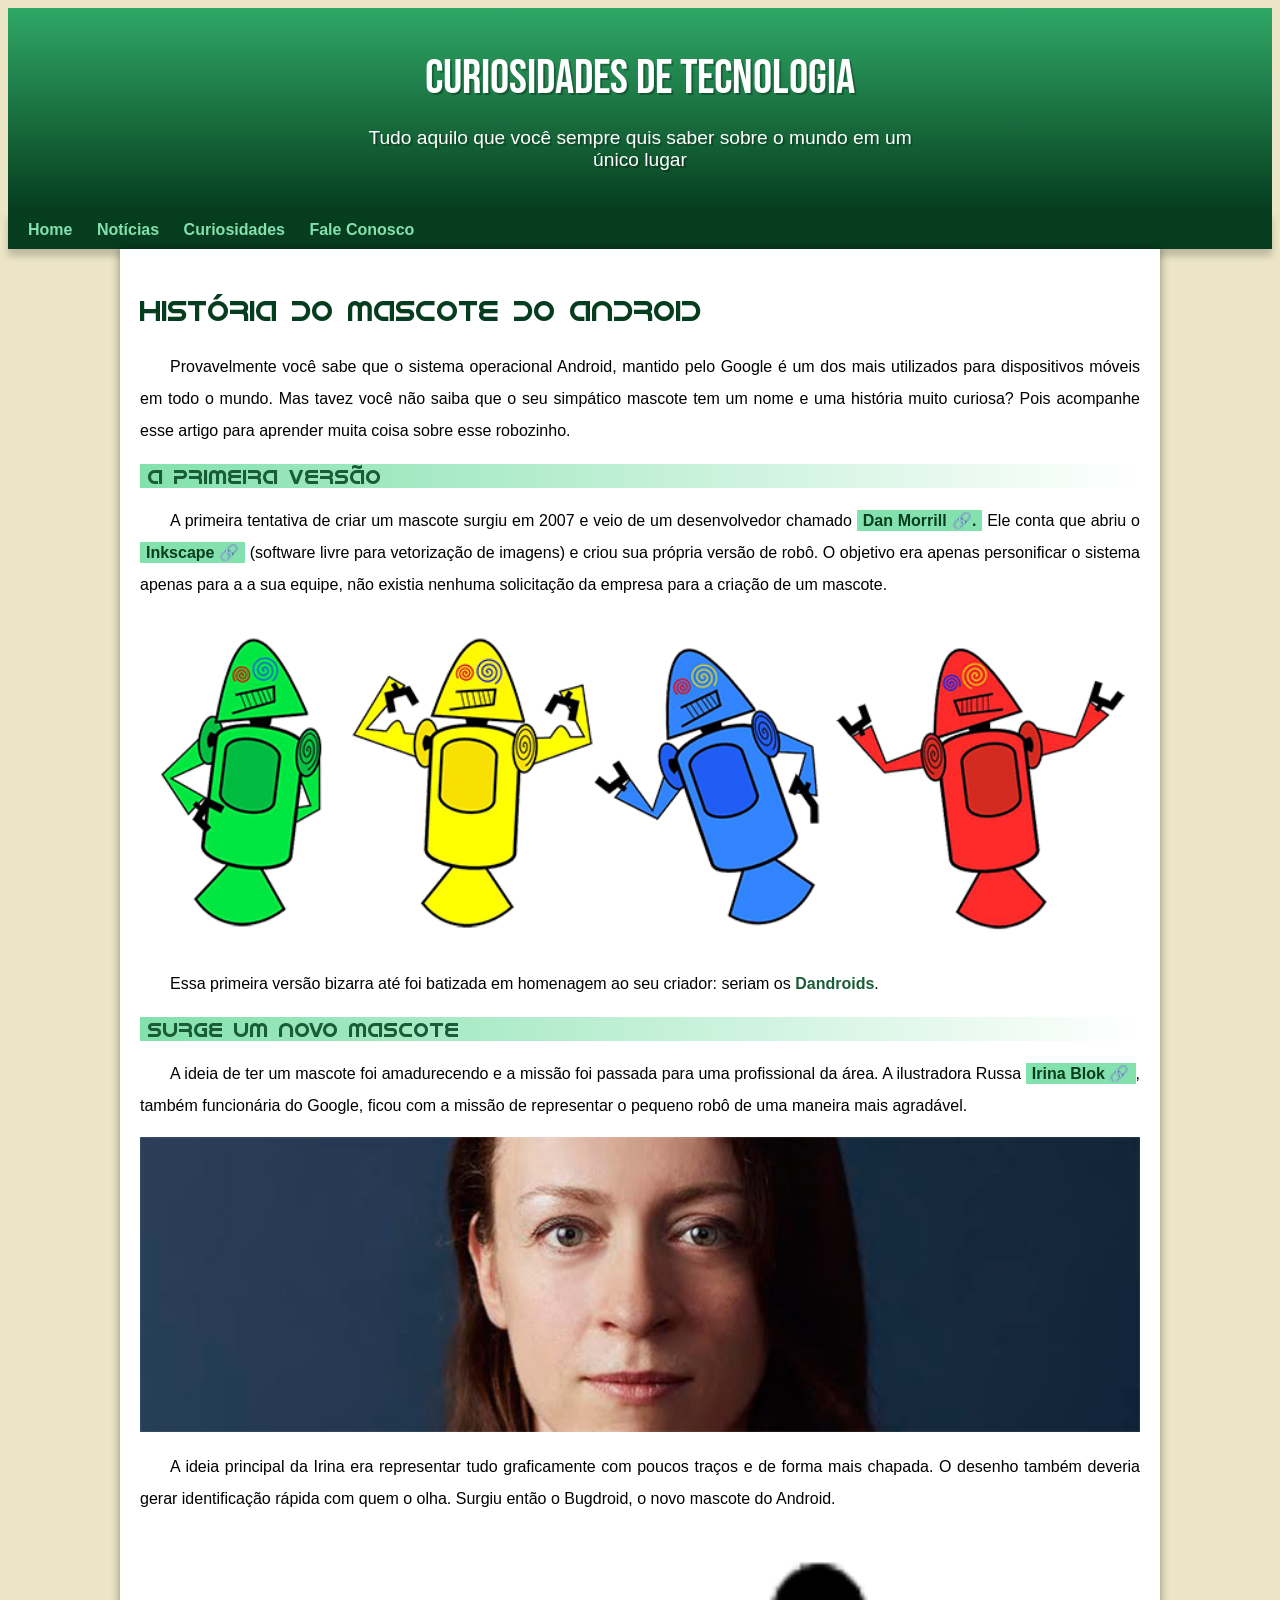
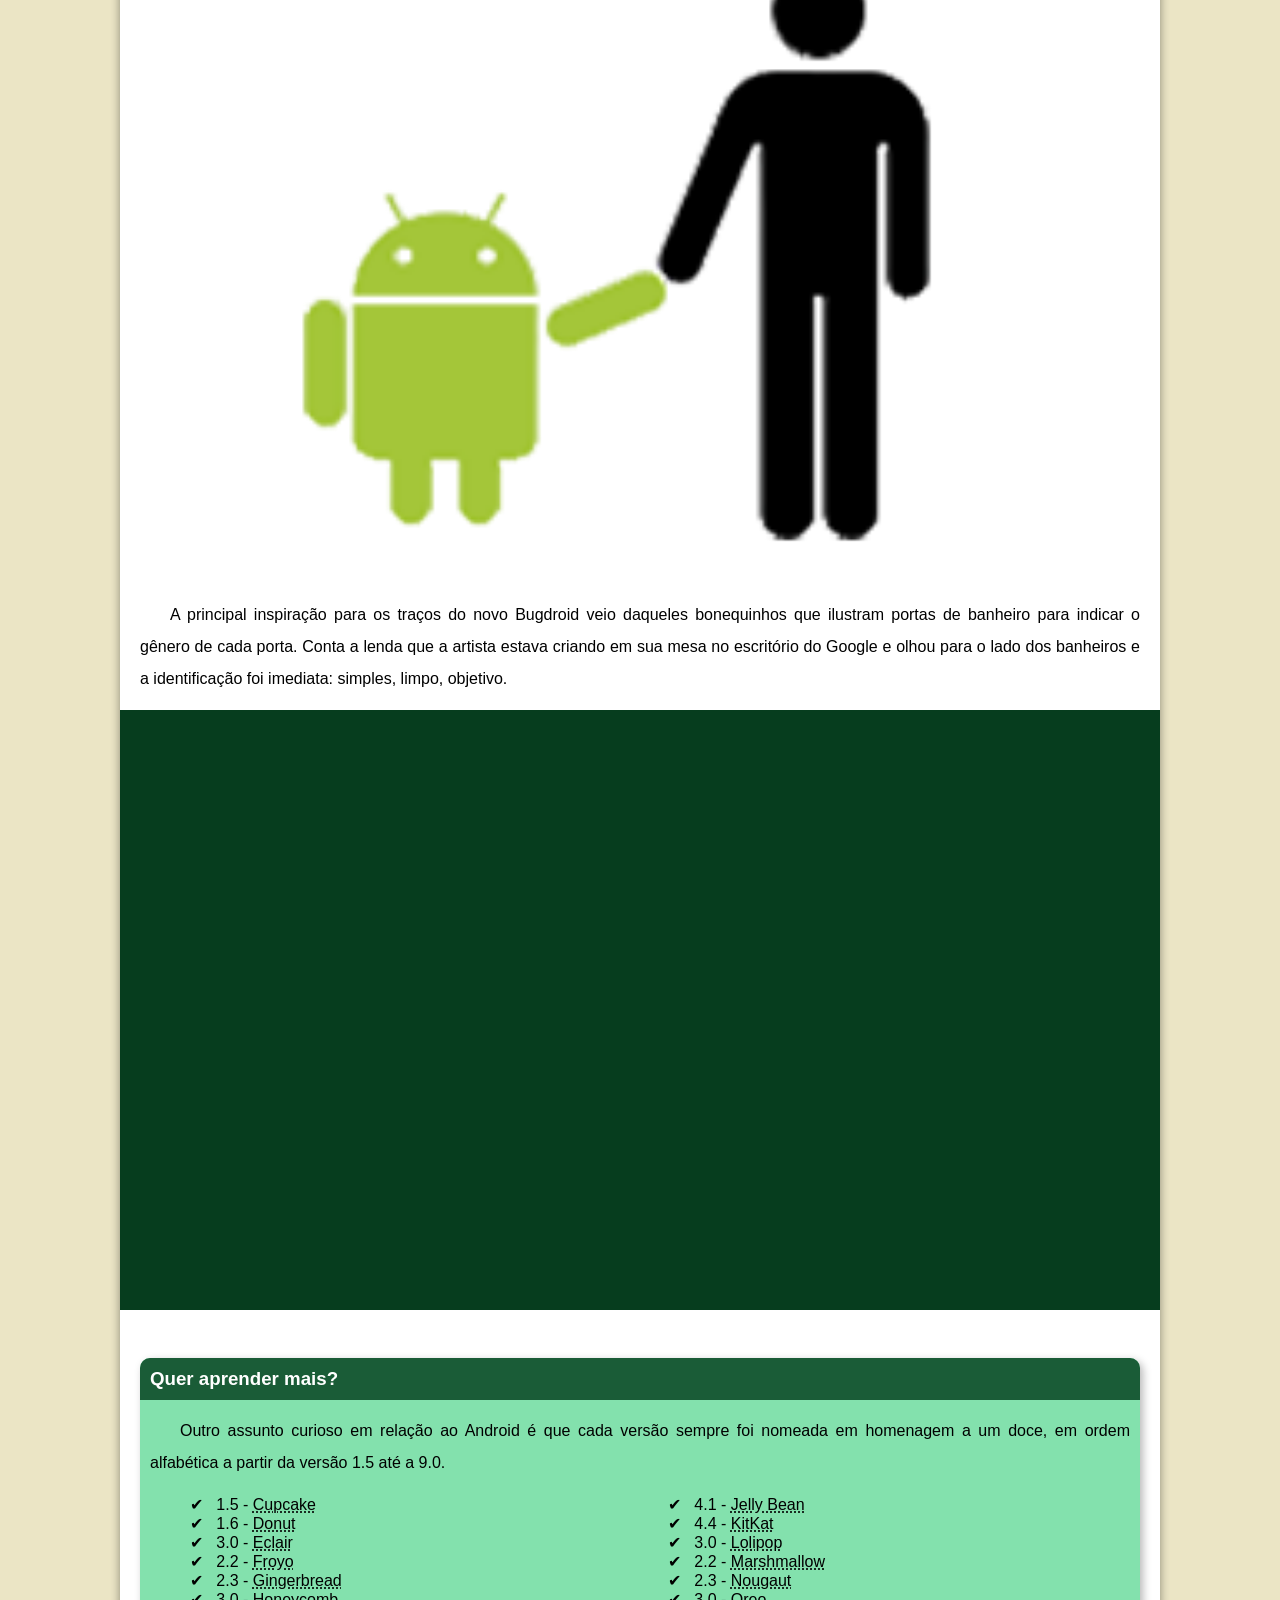
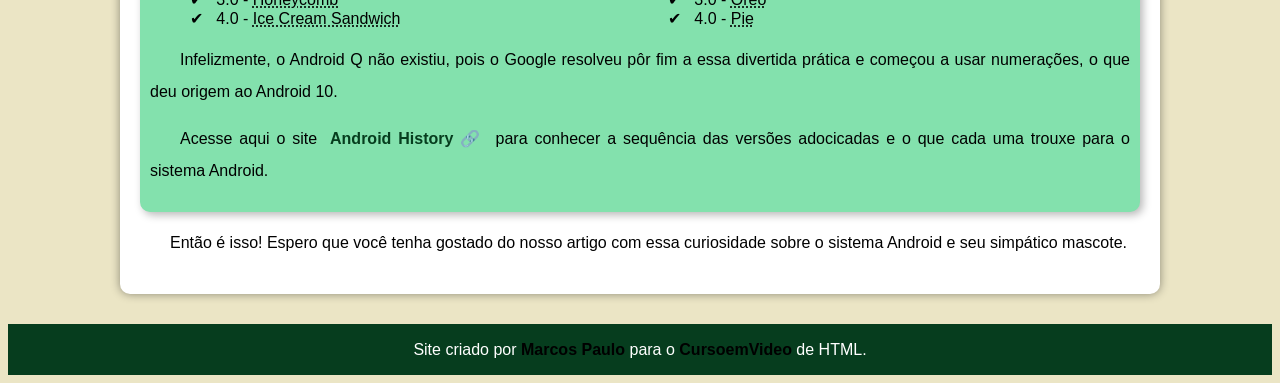
==== index.html @ fbc372ee "Alterando configurações do site" ====
<!DOCTYPE html>
<html lang="pt-br">
<head>
  <meta charset="UTF-8">
  <meta http-equiv="X-UA-Compatible" content="IE=edge">
  <meta name="viewport" content="width=device-width, initial-scale=1.0">
  <link rel="stylesheet" href="style.css">
  <link rel="shortcut icon" href="pacote-projeto-d010/imagens/favicon.ico" type="image/x-icon">
  <title>Como surgiu o mascote do android</title>
</head>
<body>
    <header>
      <h1>CURIOSIDADES DE TECNOLOGIA</h1>
      <p>Tudo aquilo que você sempre quis saber sobre o mundo em um <br>único lugar</p>
    </header>
    <nav>
      <a href="">Home</a>
      <a href="">Notícias</a>
      <a href="">Curiosidades</a>
      <a href="">Fale Conosco</a>
    </nav>
    <main>
      <article>

        <h1>História do Mascote do Android</h1>

        <p>Provavelmente você sabe que o sistema operacional Android, mantido pelo Google é um dos mais utilizados para dispositivos móveis em todo o mundo. Mas tavez você não saiba que o seu simpático mascote tem um nome e uma história muito curiosa? Pois acompanhe esse artigo para aprender muita coisa sobre esse robozinho.
        </p>

        <h2>A primeira versão</h2>

        <p>A primeira tentativa de criar um mascote surgiu em 2007 e veio de um desenvolvedor chamado <a class="link-normal" href="https://adrenaline.com.br/noticias/v/14137/conheca-o-primeiro-mascote-do-android" target="_blank"><span>Dan Morrill &#x1F517;.</span></a> Ele conta que abriu o <a class="link-normal" href="https://inkscape.org/pt-br/" target="_blank"><span>Inkscape &#x1F517;</span></a> (software livre para vetorização de imagens) e criou sua própria versão de robô. O objetivo era apenas personificar o sistema apenas para a a sua equipe, não existia nenhuma solicitação da empresa para a criação de um mascote.</p>


        <picture>
          <source media="(max-width: 500px)" srcset="pacote-projeto-d010/imagens/dan-droids-pq.png">
          <img src="pacote-projeto-d010/imagens/dan-droids.png" alt="Dandroids">
        </picture>

        <p>Essa primeira versão bizarra até foi batizada em homenagem ao seu criador: seriam os <strong>Dandroids</strong>.</p>

        <h2>Surge um novo mascote</h2>

        <p>A ideia de ter um mascote foi amadurecendo e a missão foi passada para uma profissional da área. A ilustradora Russa <a href="https://en.wikipedia.org/wiki/Irina_Blok" target="_blank" class="link-normal"> <span>Irina Blok &#x1F517;</span></a>, também funcionária do Google, ficou com a missão de representar o pequeno robô de uma maneira mais agradável.</p>

        <picture>
          <source media="(max-width: 500px)" srcset="pacote-projeto-d010/imagens/irina-blok-pq.jpg">
          <img src="pacote-projeto-d010/imagens/irina-blok.jpg" alt="Irina Blok">
        </picture>

        <p>A ideia principal da Irina era representar tudo graficamente com poucos traços e de forma mais chapada. O desenho também deveria gerar identificação rápida com quem o olha. Surgiu então o Bugdroid, o novo mascote do Android.</p>

        <img src="pacote-projeto-d010/imagens/bugdroid.png" alt="Imagem Bugdroid" class="imgpequena">

        <p>A principal inspiração para os traços do novo Bugdroid veio daqueles bonequinhos que ilustram portas de banheiro para indicar o gênero de cada porta. Conta a lenda que a artista estava criando em sua mesa no escritório do Google e olhou para o lado dos banheiros e a identificação foi imediata: simples, limpo, objetivo.</p>

        <div class="video">
          <iframe width="980" height="500" src="https://www.youtube.com/embed/l2UDgpLz20M" title="YouTube video player" frameborder="0" allow="accelerometer; autoplay; clipboard-write; encrypted-media; gyroscope; picture-in-picture" allowfullscreen></iframe>
        </div>

        <br>
        <aside>
            <h3>Quer aprender mais?</h3>

            <p>Outro assunto curioso em relação ao Android é que cada versão sempre foi nomeada em homenagem a um doce, em ordem alfabética a partir da versão 1.5 até a 9.0.</p>

            

             
                <ul>
                  <li> 1.5 - <abbr title="Bolo">Cupcake</abbr></li>
                  <li> 1.6 - <abbr title="Rosquinha">Donut</abbr></li>
                  <li> 3.0 - <abbr title="Bomba de Chocolate">Eclair</abbr></li>
                  <li> 2.2 - <abbr title="Iogurte Gelado">Froyo</abbr></li>
                  <li> 2.3 - <abbr title="Biscoito">Gingerbread</abbr></li>
                  <li> 3.0 - <abbr title="Favo de Mel">Honeycomb</abbr></li>
                  <li> 4.0 - <abbr title="Sanduíche de Sorvete">Ice Cream Sandwich</abbr></li>                             
                  <li> 4.1 - <abbr title="Jujuba">Jelly Bean</abbr></li>
                  <li> 4.4 - <abbr title="Chocolate">KitKat</abbr></li>
                  <li> 3.0 - <abbr title="Pirulito">Lolipop</abbr></li>
                  <li> 2.2 - <abbr title="Marshmallow">Marshmallow</abbr></li>
                  <li> 2.3 - <abbr title="Torrone">Nougaut</abbr></li>
                  <li> 3.0 - <abbr title="Bolacha Oreo">Oreo</abbr></li>
                  <li> 4.0 - <abbr title="Tora">Pie</abbr></li>
                </ul>
              

            </div>
            <p>Infelizmente, o Android Q não existiu, pois o Google resolveu pôr fim a essa divertida prática e começou a usar numerações, o que deu origem ao Android 10.</p>
            <p>Acesse aqui o site <a href="https://tecnoblog.net/responde/o-que-e-android-conheca-a-historia-do-sistema-operacional-movel-mais-popular-do-mundo/" target="_blank">Android History &#x1F517;</a> para conhecer a sequência das versões adocicadas e o que cada uma trouxe para o sistema Android.</p>
        </aside>
        <p>Então é isso! Espero que você tenha gostado do nosso artigo com essa curiosidade sobre o sistema Android e seu simpático mascote.</p>
      </article>
    </main>

    
    <footer>
      
      <p>Site criado por <a style="color: black;" class="link-normal" href="https://www.linkedin.com/in/murilo-nunes-dos-santos-3422a0140/" target="_blank">Marcos Paulo</a> para o <a style="color: black;" class="link-normal" href="https://www.cursoemvideo.com/" target="_blank">CursoemVideo</a> de HTML.</p>
    </footer>
</body>
</html>
---- style.css ----
@charset "UTF-8";



@import url('https://fonts.googleapis.com/css2?family=Bebas+Neue&display=swap');


@font-face {
  font-family: 'Android';
  src: url(pacote-projeto-d010/fontes/idroid.otf) format('opentype');
}

:root {
   --cor0: #ebe5c5;
   --cor1: #83e1ad;
   --cor2: #3ddc84;
   --cor3: #2fa866;
   --cor4: #1a5c37;
   --cor5: #063d1e;

   --fonte-padrao: Arial, Verdana, Helvetica, sans-serif;
   --fonte-destaque: 'Bebas Neue', sans-serif;
   --fonte-android: 'Android', cursive;
}

body {
  background-color: var(--cor0);
  font-family: var(--fonte-padrao);
}

a.externo::after {
  content: '\00A0\1F517';
}

header {
  background-image: linear-gradient(to bottom, var(--cor3), var(--cor5));
  min-height: 150px;
  text-align: center;
  padding-top: 10px;
  padding-bottom: 10px;
}

header > h1 {
  color: white;
  font-family: var(--fonte-destaque);
  margin-bottom: 20px;
  font-size: 3em;
  font-weight: normal;
  text-shadow: 2px 2px 0px rgba(0, 0, 0, 0.267);
}

header > p {
  font-family: var(--fonte-padrao);
  font-size: 1.2em;
  color: white;  
  max-width: 600px;
  padding-right: 10px;
  padding-left: 10px;
  margin: auto;
  margin-bottom: 30px;
  text-shadow: 2px 2px 0px rgba(0, 0, 0, 0.267);
}

nav {
  background-color: var(--cor5);
  padding: 10px;
  box-shadow: 0px 7px 7px rgba(0, 0, 0, 0.192);
}

nav > a {
  color: var(--cor1);
  padding: 10px;
  text-decoration: none;
  font-weight: bold;
  border-radius: 5px;
  transition-duration: 0.5s;
}

nav > a:hover {
  background-color: var(--cor3);
  color: var(--cor5);
}

main {
  background-color: white;
  min-width: 300px;
  max-width: 1000px;
  margin: auto;
  margin-bottom: 30px;
  padding: 20px;
  box-shadow: 0px 0px 10px rgba(0, 0, 0, 0.411);
  border-bottom-left-radius: 10px;
  border-bottom-right-radius: 10px;
}

main h1 {
  color: var(--cor5);
  font-family: var(--fonte-android);
  font-weight: normal;
  font-size: 1.8em;
}

main h2 {
  font-family: var(--fonte-android);
  color: var(--cor4);
  font-size: 1.3em;
  font-weight: normal;
  background-image: linear-gradient(to right, var(--cor1), transparent);
  text-indent: 8px;
}

main p {
  margin: 15px 0px;
  text-align: justify;
  text-indent: 30px;
  font-size: 1em;
  line-height: 2em;
}

main strong {
  color: var(--cor4);
  font-weight: bold;
}

main a {
  text-decoration: none;
  font-weight: bold;
  color: var(--cor5);
  background-color: var(--cor1);
  padding: 2px 6px;
}

main a:hover {
  color: var(--cor4);
}

main img {
  width: 100%;
}

main img.pequena {
  max-width: 350px;
  display: block;
  margin: auto;
}

div.video {
  background-color: var(--cor5);
  margin: 0px -20px 30px -20px;
  padding: 20px;
  padding-bottom: 58%;
  position: relative;
}

div.video > iframe {
  position: absolute;
  top: 5%;
  left: 5%;
  width: 90%;
  height: 90%;
}

aside {
  background-color: var(--cor1);
  padding: 10px;
  border-radius: 10px;
  box-shadow: 3px 3px 8px rgba(0, 0, 0, 0.281);
}

aside > ul {
  list-style-type: '\2714\00A0\00A0';
  list-style-position: inside;
  columns: 2;
}

aside > h3 {
  background-color: var(--cor4);
  color: white;
  padding: 10px;
  margin: -10px -10px 0px -10px;
  border-radius: 10px 10px 0px 0px;
}

aside a {
  text-decoration: none;
  font-weight: bold;
  color: var(--cor5);
  padding: 2px 6px;
}

aside a:hover {
  background-color: cornflowerblue;
  color: white;
}

footer {
  background-color: var(--cor5);
  color: white;
  text-align: center;
  font-size: 1em;
  padding: 0.5px;
}

footer > p > a {
  color: white;
  font-weight: bold;
  text-decoration: none;
}

footer a:hover {
  text-decoration: underline;
  color: var(--cor1);
}
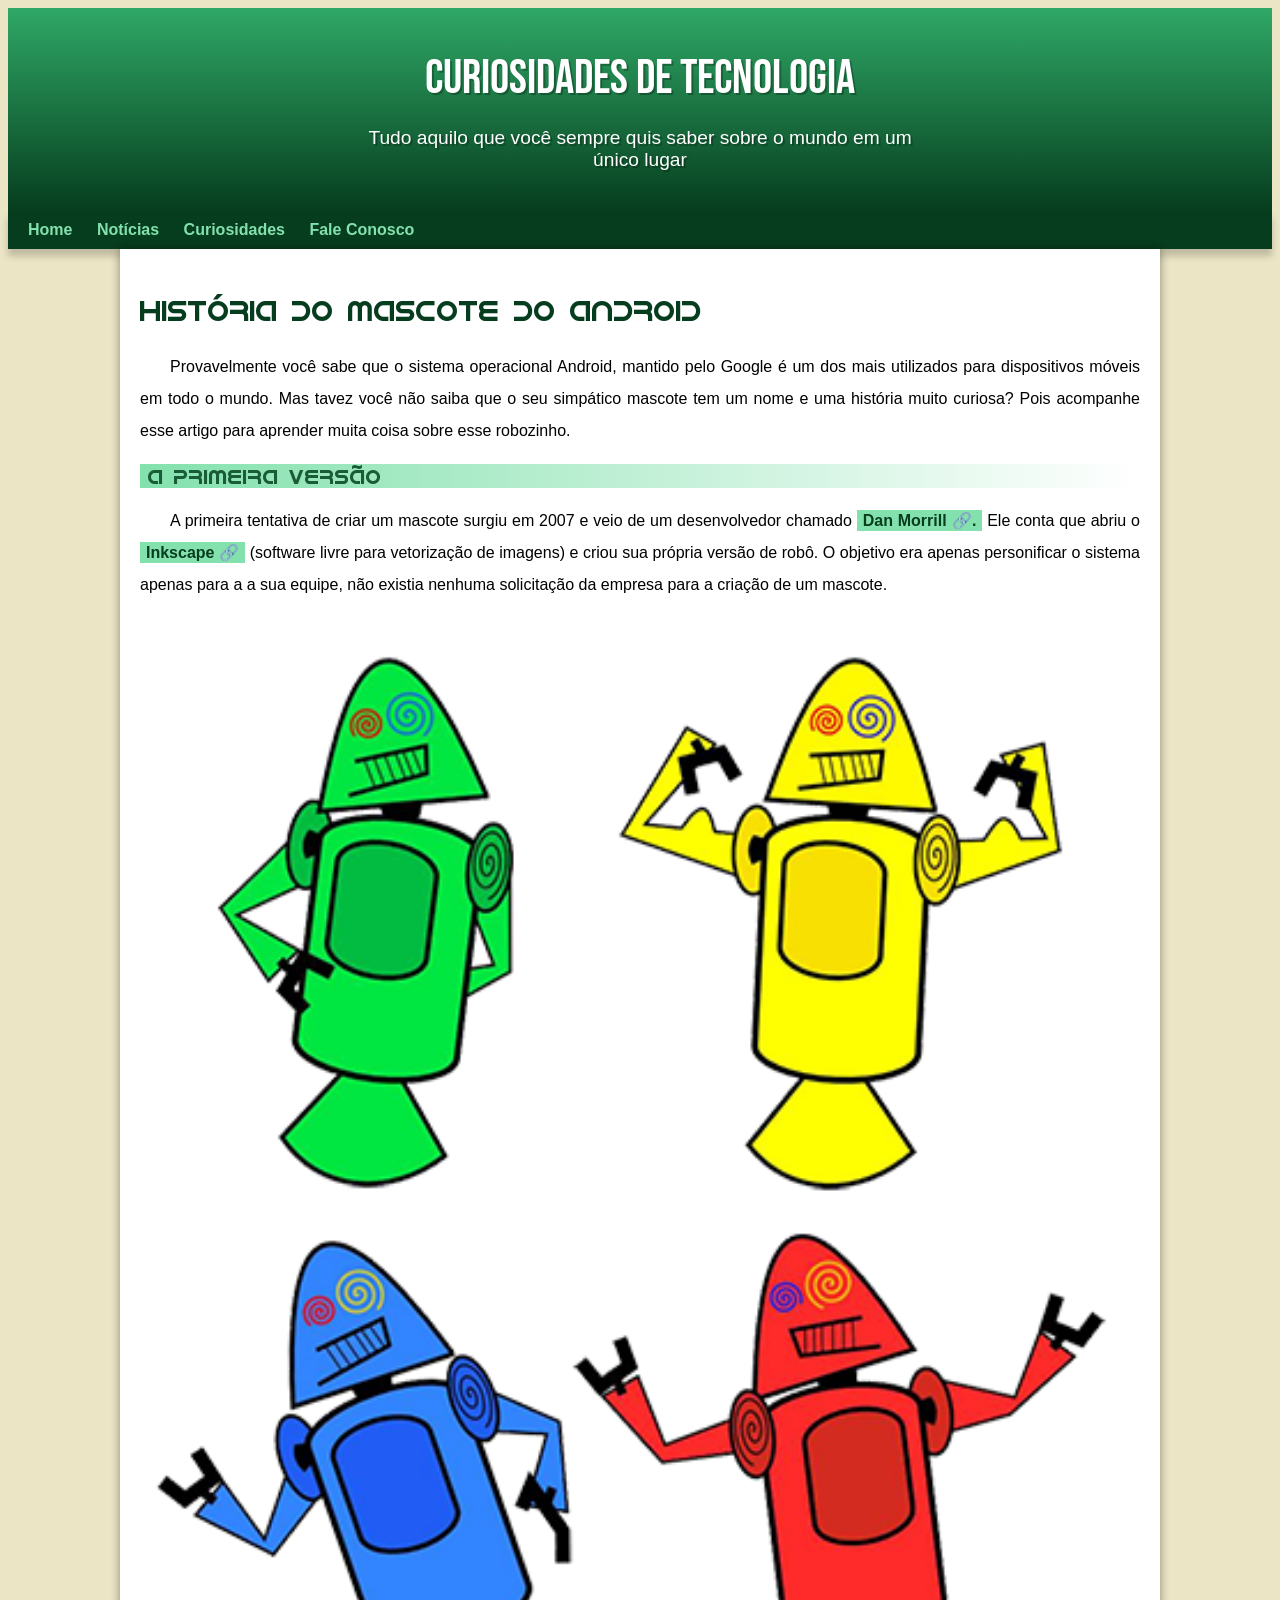
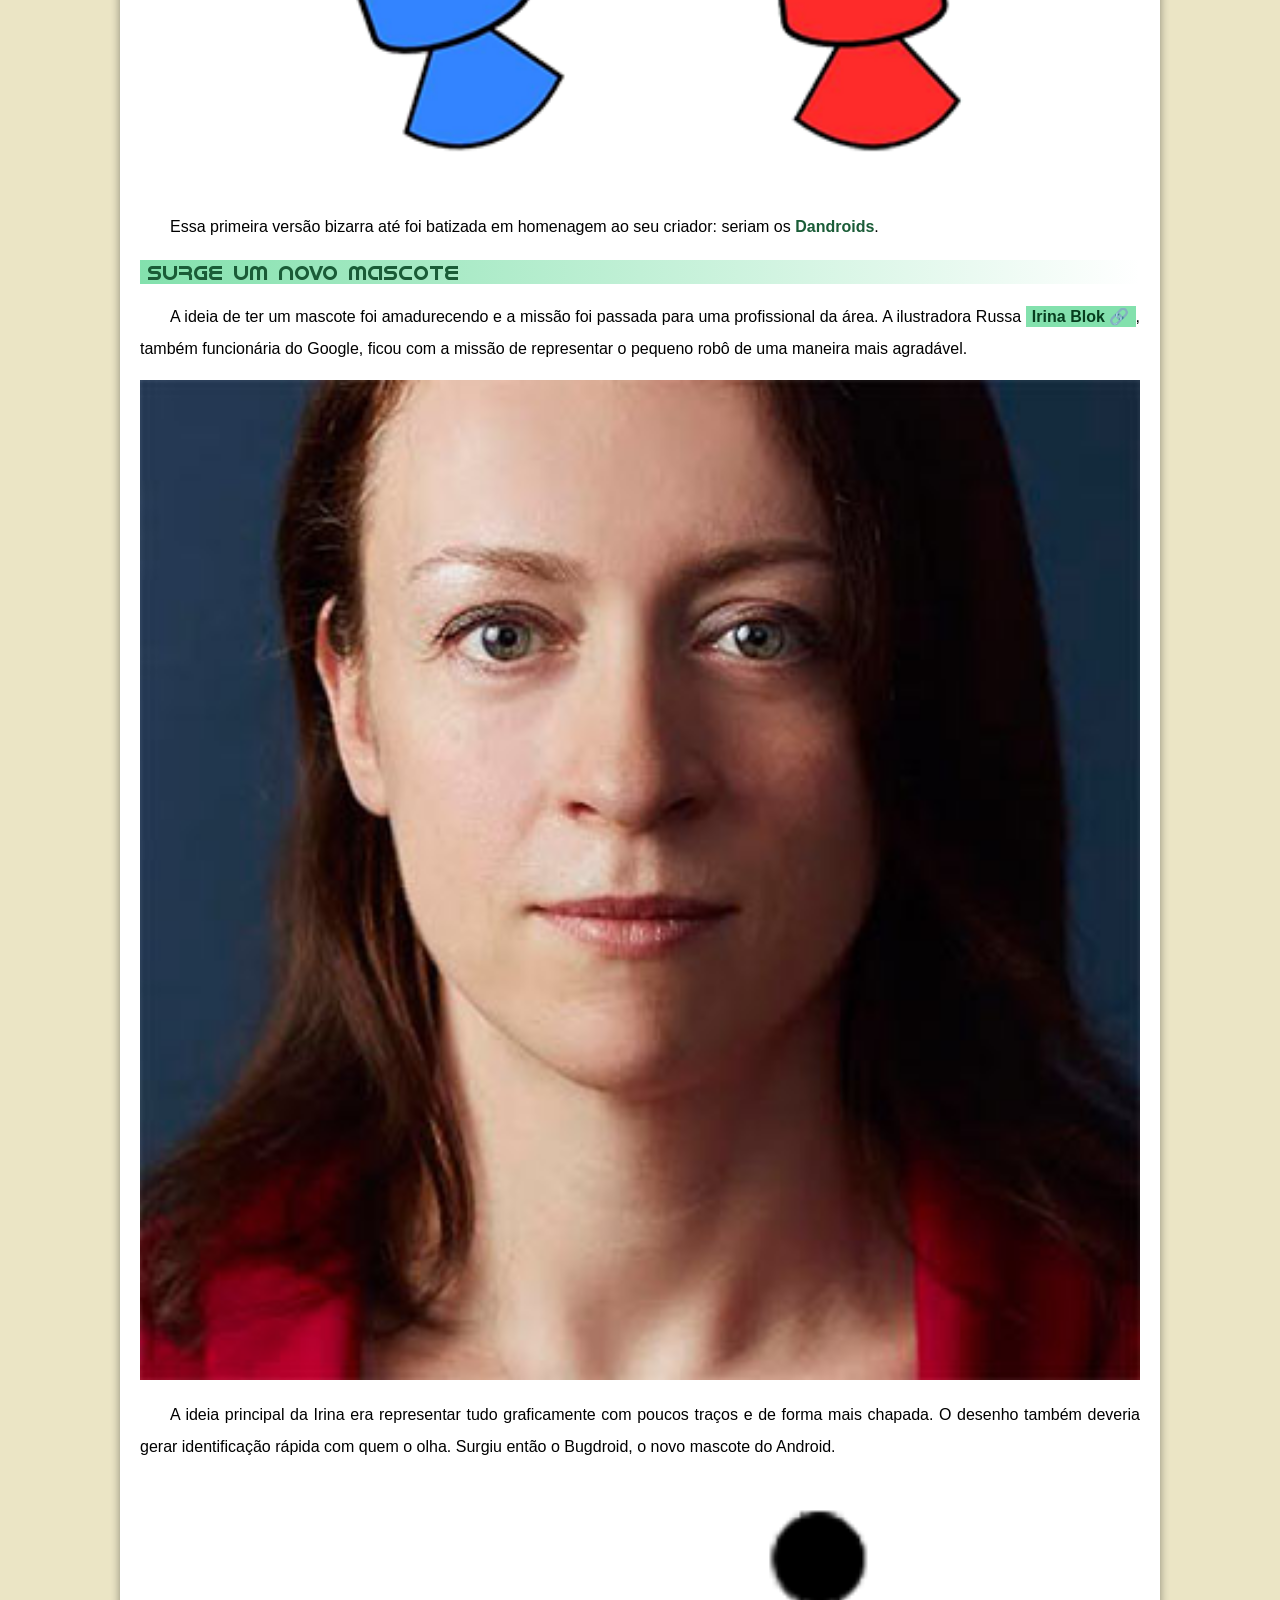
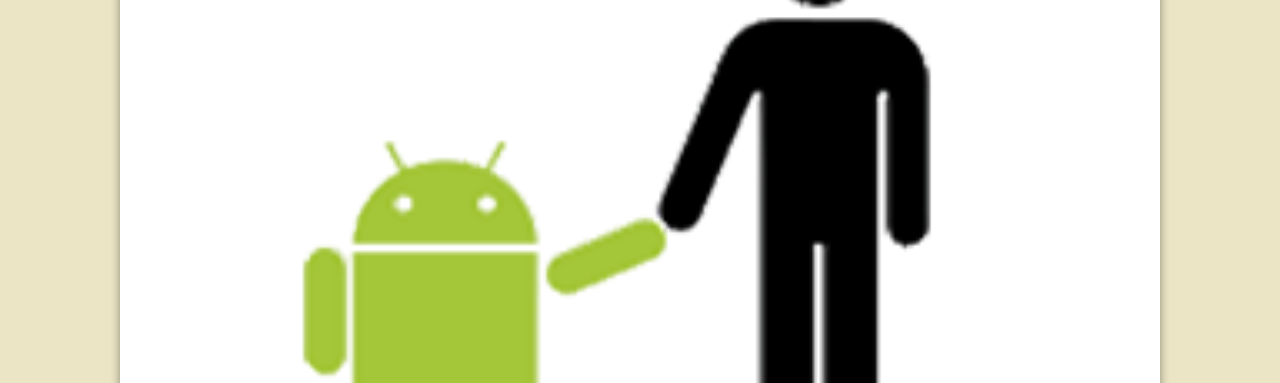
==== commit c7a7d03c: "Update index.html" ====
(no text change in the page or its own stylesheets)
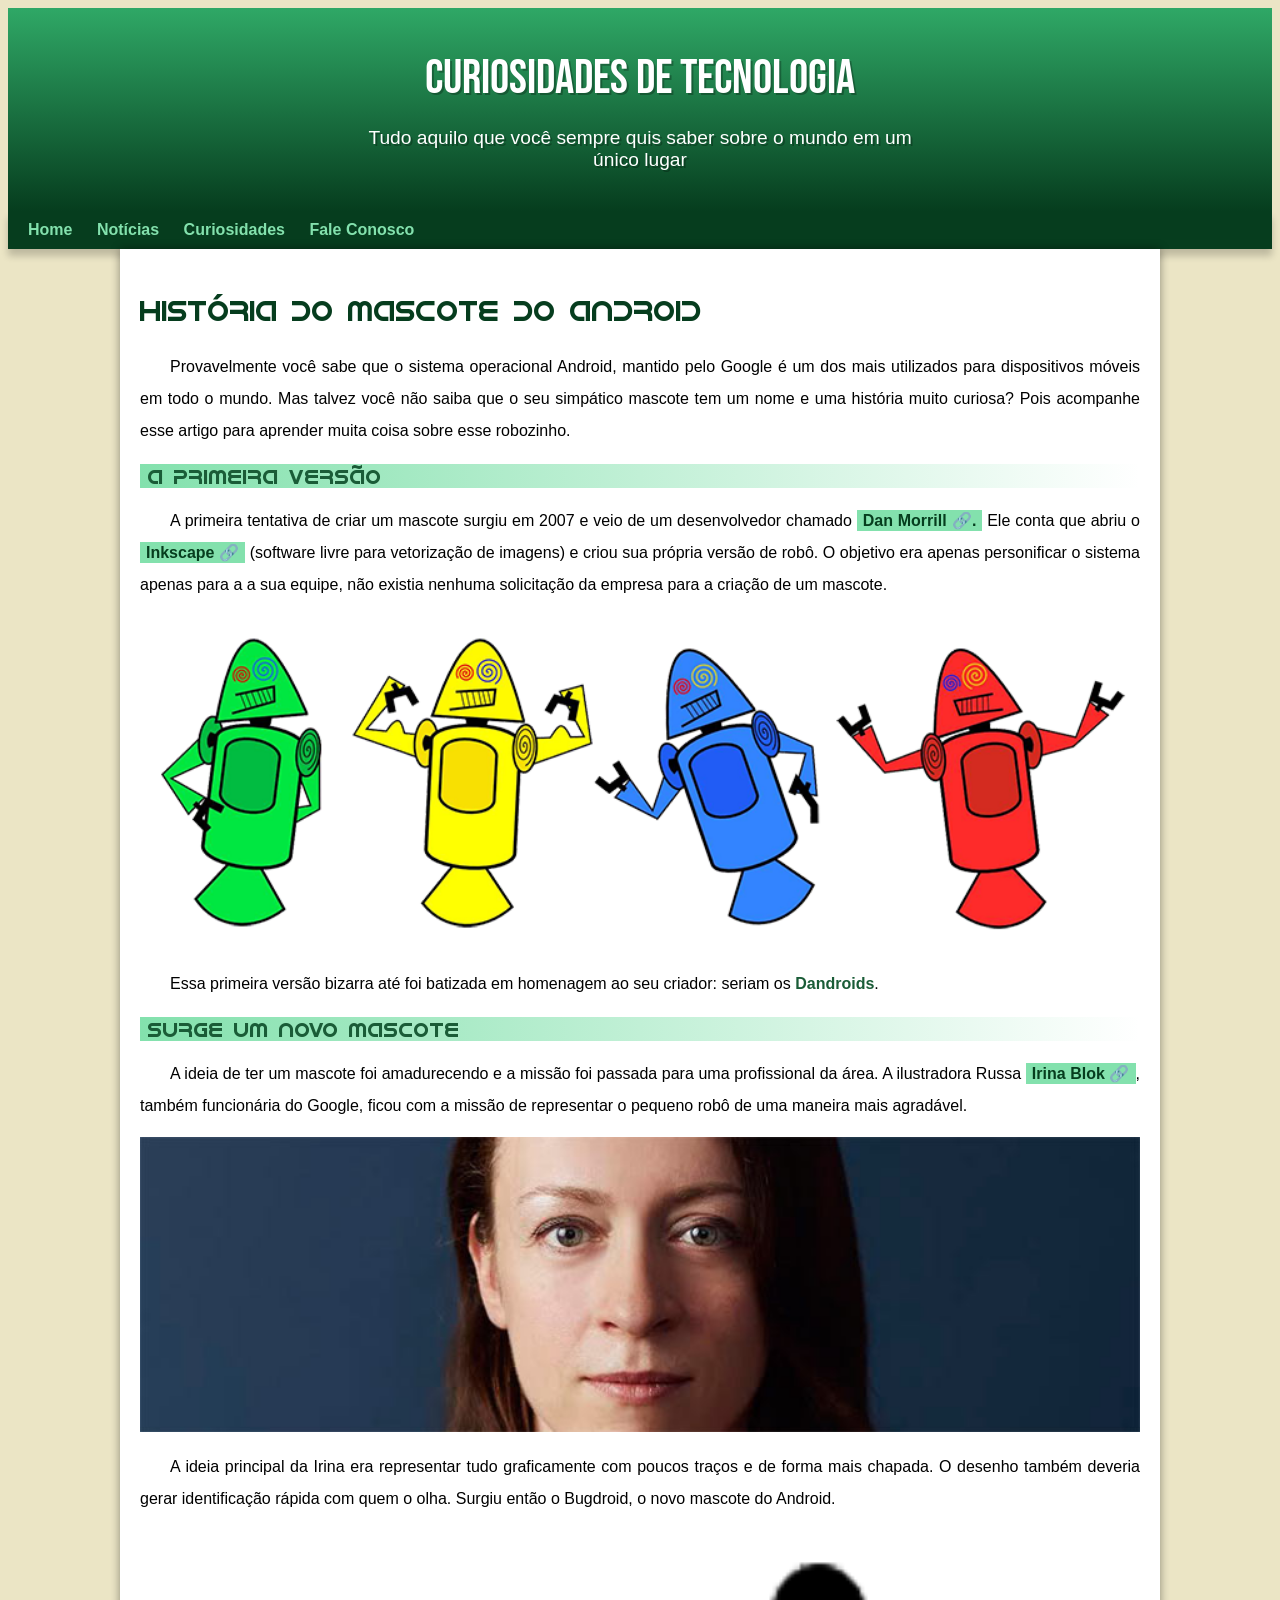
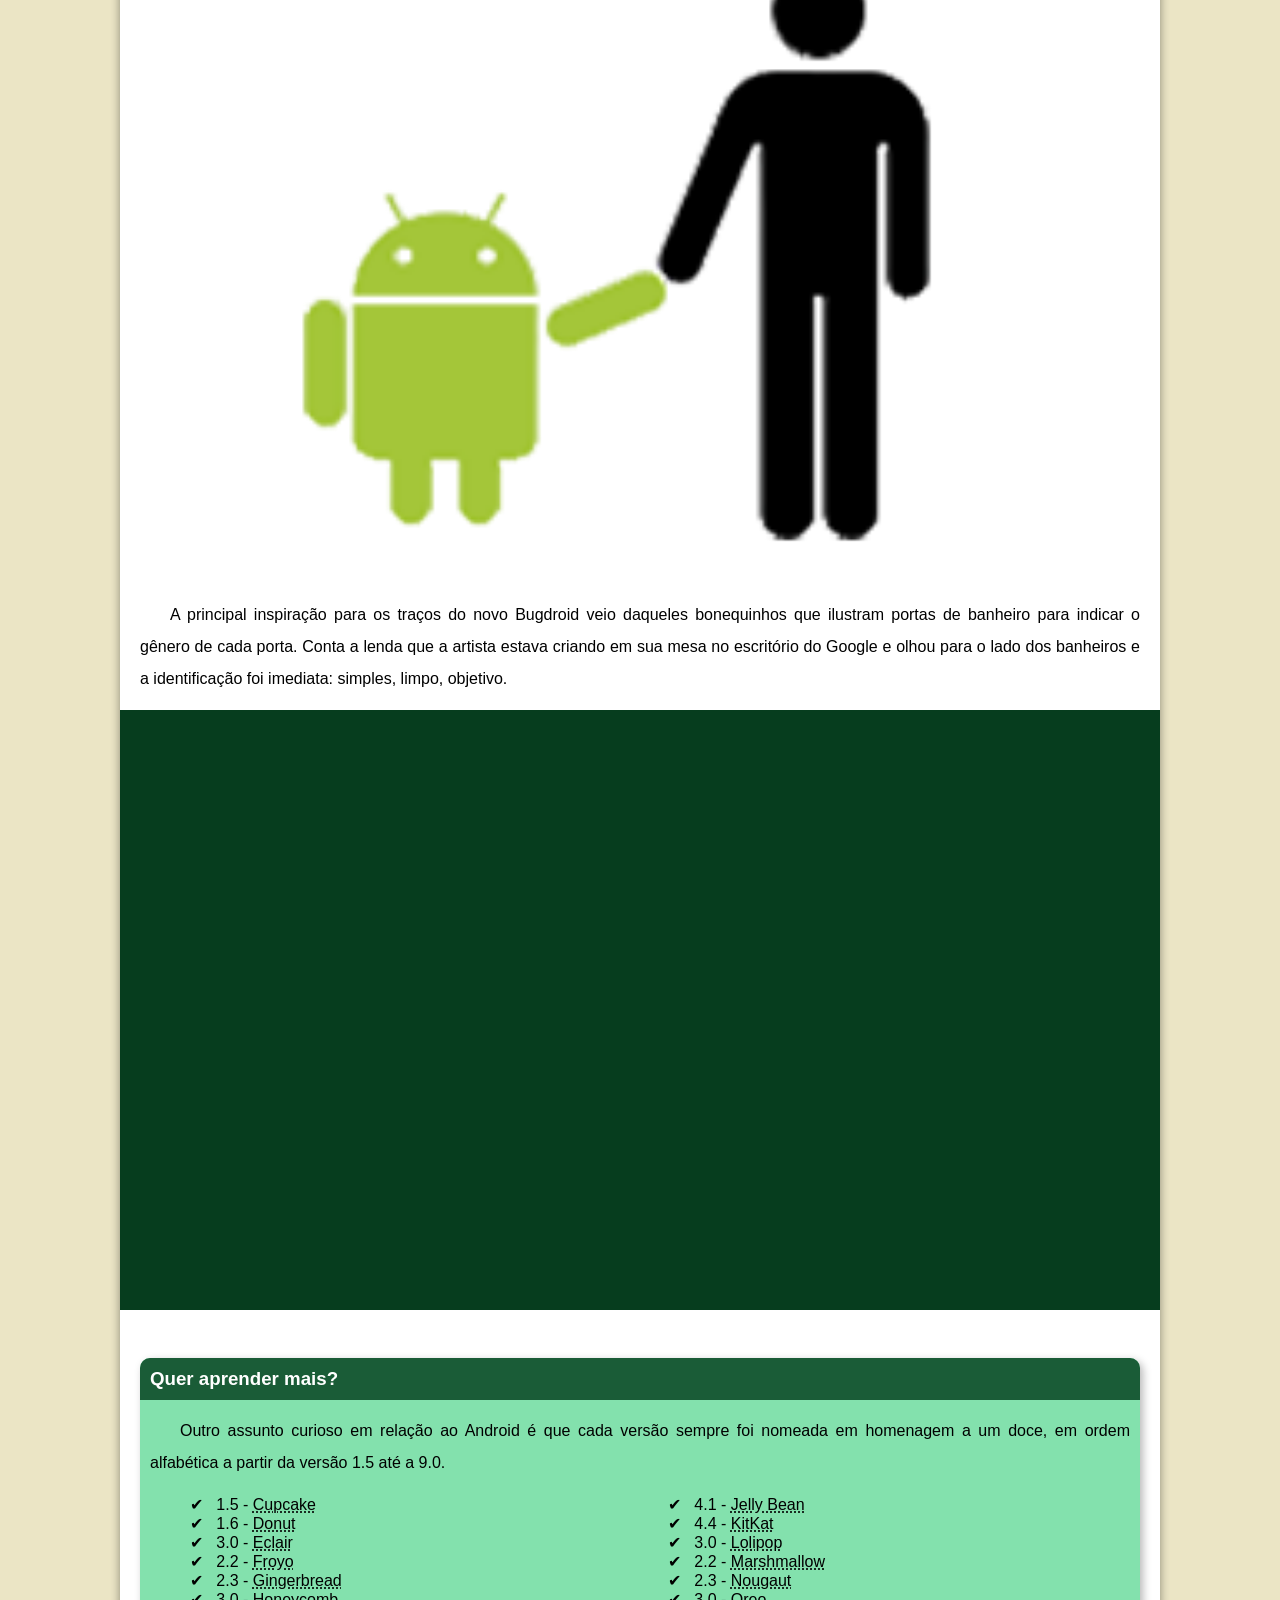
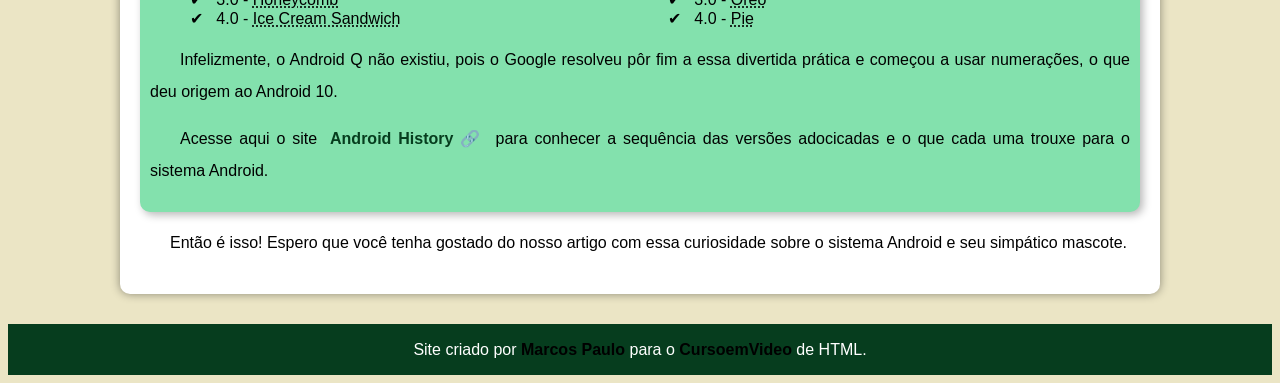
==== commit d174426c: "Update index.html" ====
--- a/index.html
+++ b/index.html
@@ -24,7 +24,7 @@
 
         <h1>História do Mascote do Android</h1>
 
-        <p>Provavelmente você sabe que o sistema operacional Android, mantido pelo Google é um dos mais utilizados para dispositivos móveis em todo o mundo. Mas tavez você não saiba que o seu simpático mascote tem um nome e uma história muito curiosa? Pois acompanhe esse artigo para aprender muita coisa sobre esse robozinho.
+        <p>Provavelmente você sabe que o sistema operacional Android, mantido pelo Google é um dos mais utilizados para dispositivos móveis em todo o mundo. Mas talvez você não saiba que o seu simpático mascote tem um nome e uma história muito curiosa? Pois acompanhe esse artigo para aprender muita coisa sobre esse robozinho.
         </p>
 
         <h2>A primeira versão</h2>
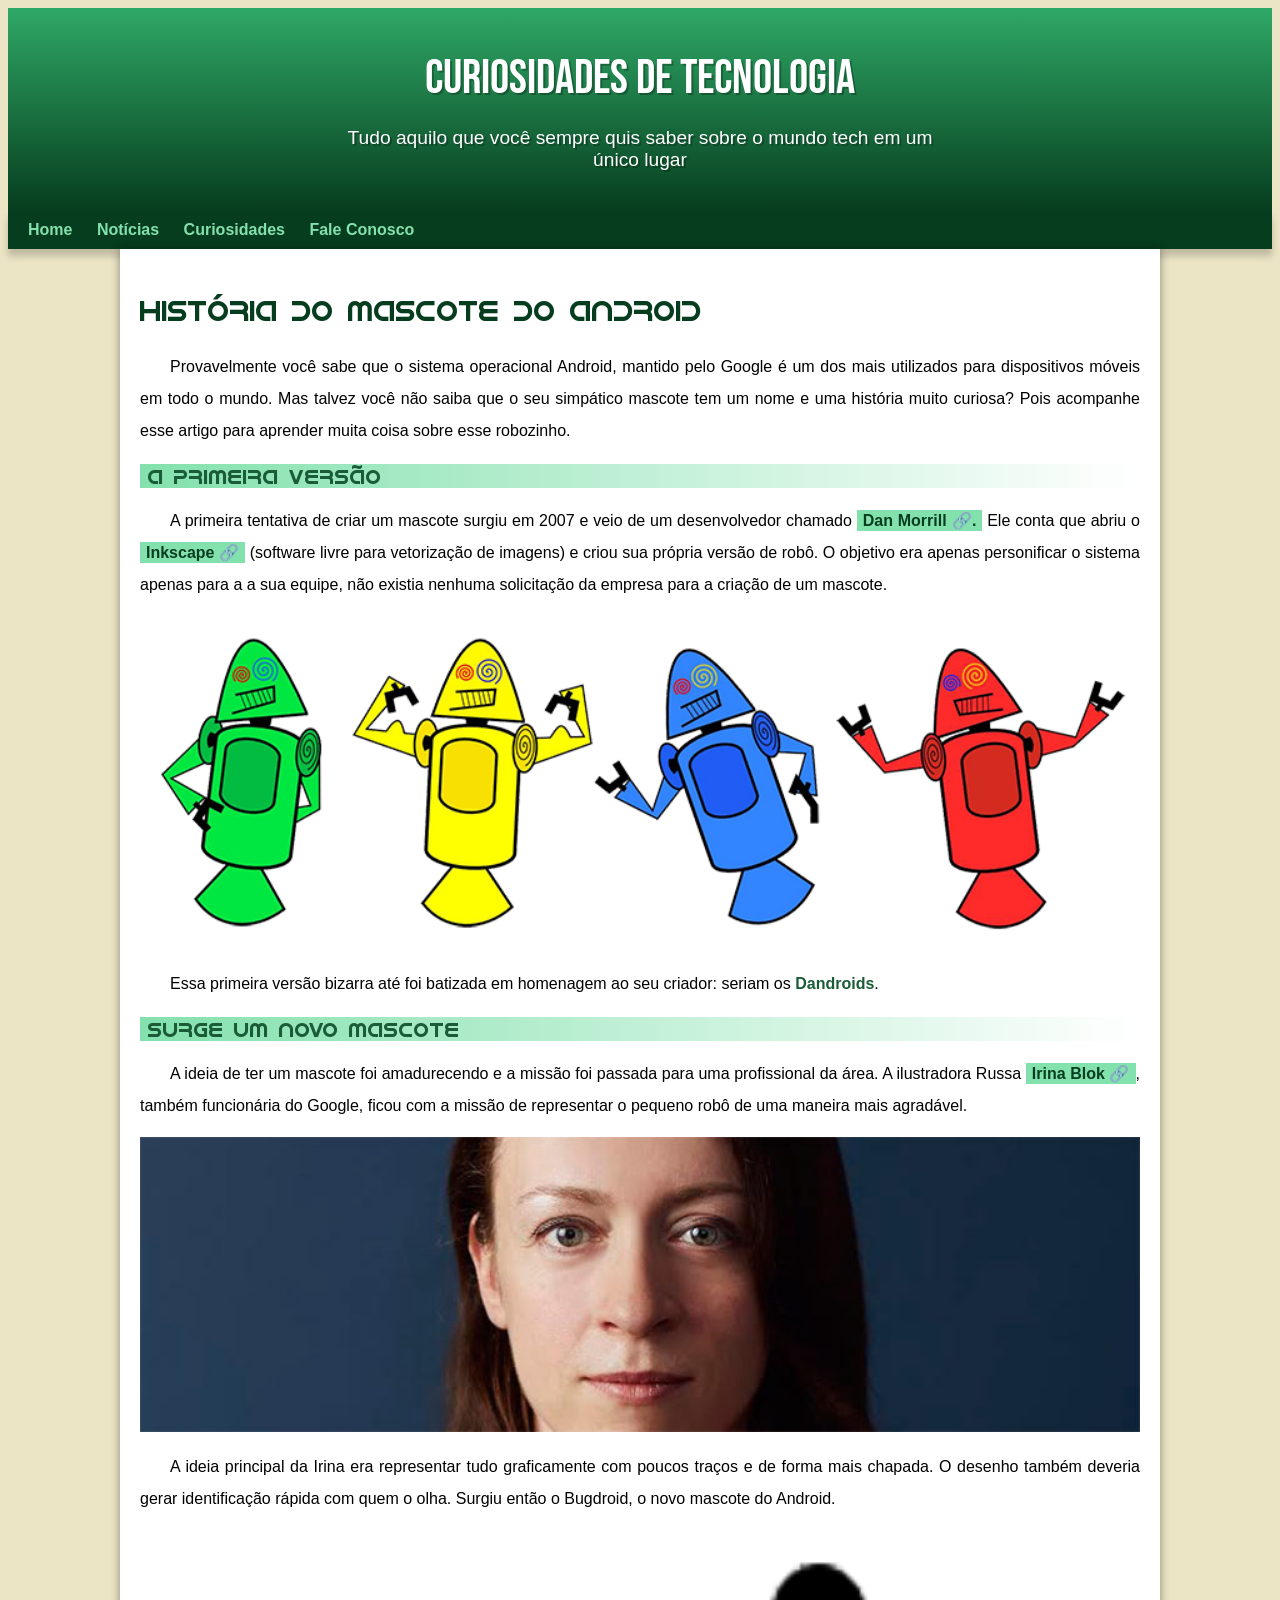
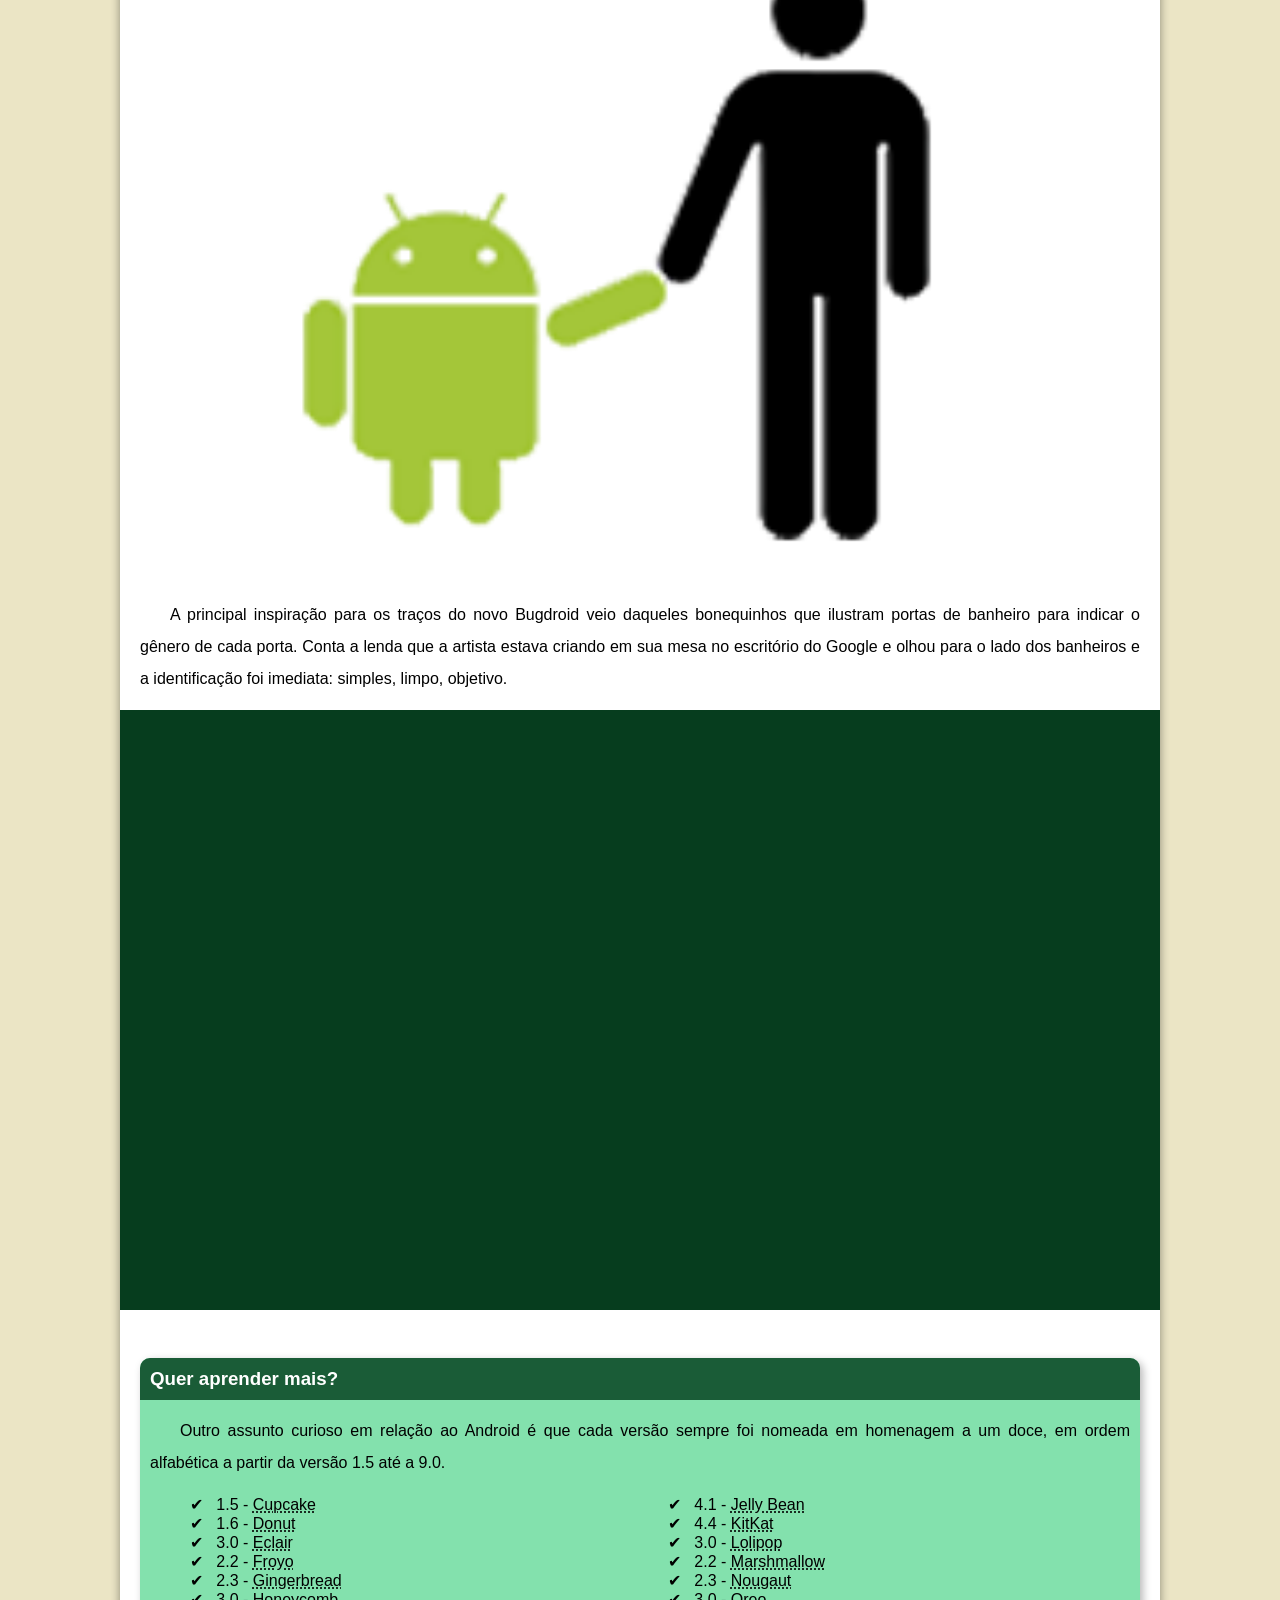
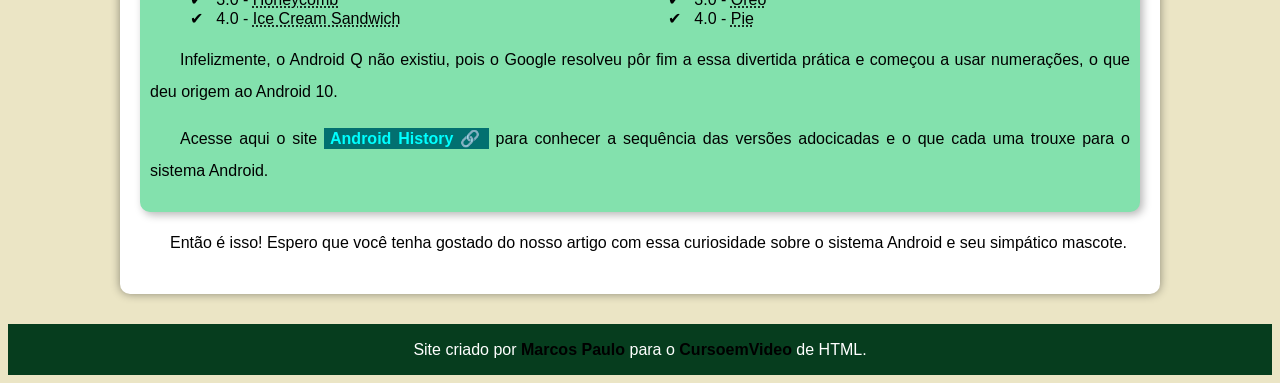
==== commit 4eac1e61: "Update index.html" ====
--- a/index.html
+++ b/index.html
@@ -11,7 +11,7 @@
 <body>
     <header>
       <h1>CURIOSIDADES DE TECNOLOGIA</h1>
-      <p>Tudo aquilo que você sempre quis saber sobre o mundo em um <br>único lugar</p>
+      <p>Tudo aquilo que você sempre quis saber sobre o mundo tech em um <br>único lugar</p>
     </header>
     <nav>
       <a href="">Home</a>
@@ -76,12 +76,12 @@
                   <li> 3.0 - <abbr title="Favo de Mel">Honeycomb</abbr></li>
                   <li> 4.0 - <abbr title="Sanduíche de Sorvete">Ice Cream Sandwich</abbr></li>                             
                   <li> 4.1 - <abbr title="Jujuba">Jelly Bean</abbr></li>
-                  <li> 4.4 - <abbr title="Chocolate">KitKat</abbr></li>
+                  <li> 4.4 - <abbr title="KitKat">KitKat</abbr></li>
                   <li> 3.0 - <abbr title="Pirulito">Lolipop</abbr></li>
                   <li> 2.2 - <abbr title="Marshmallow">Marshmallow</abbr></li>
                   <li> 2.3 - <abbr title="Torrone">Nougaut</abbr></li>
                   <li> 3.0 - <abbr title="Bolacha Oreo">Oreo</abbr></li>
-                  <li> 4.0 - <abbr title="Tora">Pie</abbr></li>
+                  <li> 4.0 - <abbr title="Torta">Pie</abbr></li>
                 </ul>
               
 
--- a/style.css
+++ b/style.css
@@ -182,9 +182,10 @@
 }
 
 aside a {
-  text-decoration: none;
-  font-weight: bold;
-  color: var(--cor5);
+  background-color: rgb(2, 112, 112);
+  text-decoration: none;
+  font-weight: bold;
+  color: aqua;
   padding: 2px 6px;
 }
 
@@ -208,8 +209,8 @@
 }
 
 footer a:hover {
-  text-decoration: underline;
-  color: var(--cor1);
+  background-color: aqua;
+  color: var(--cor5);
 }
 
   
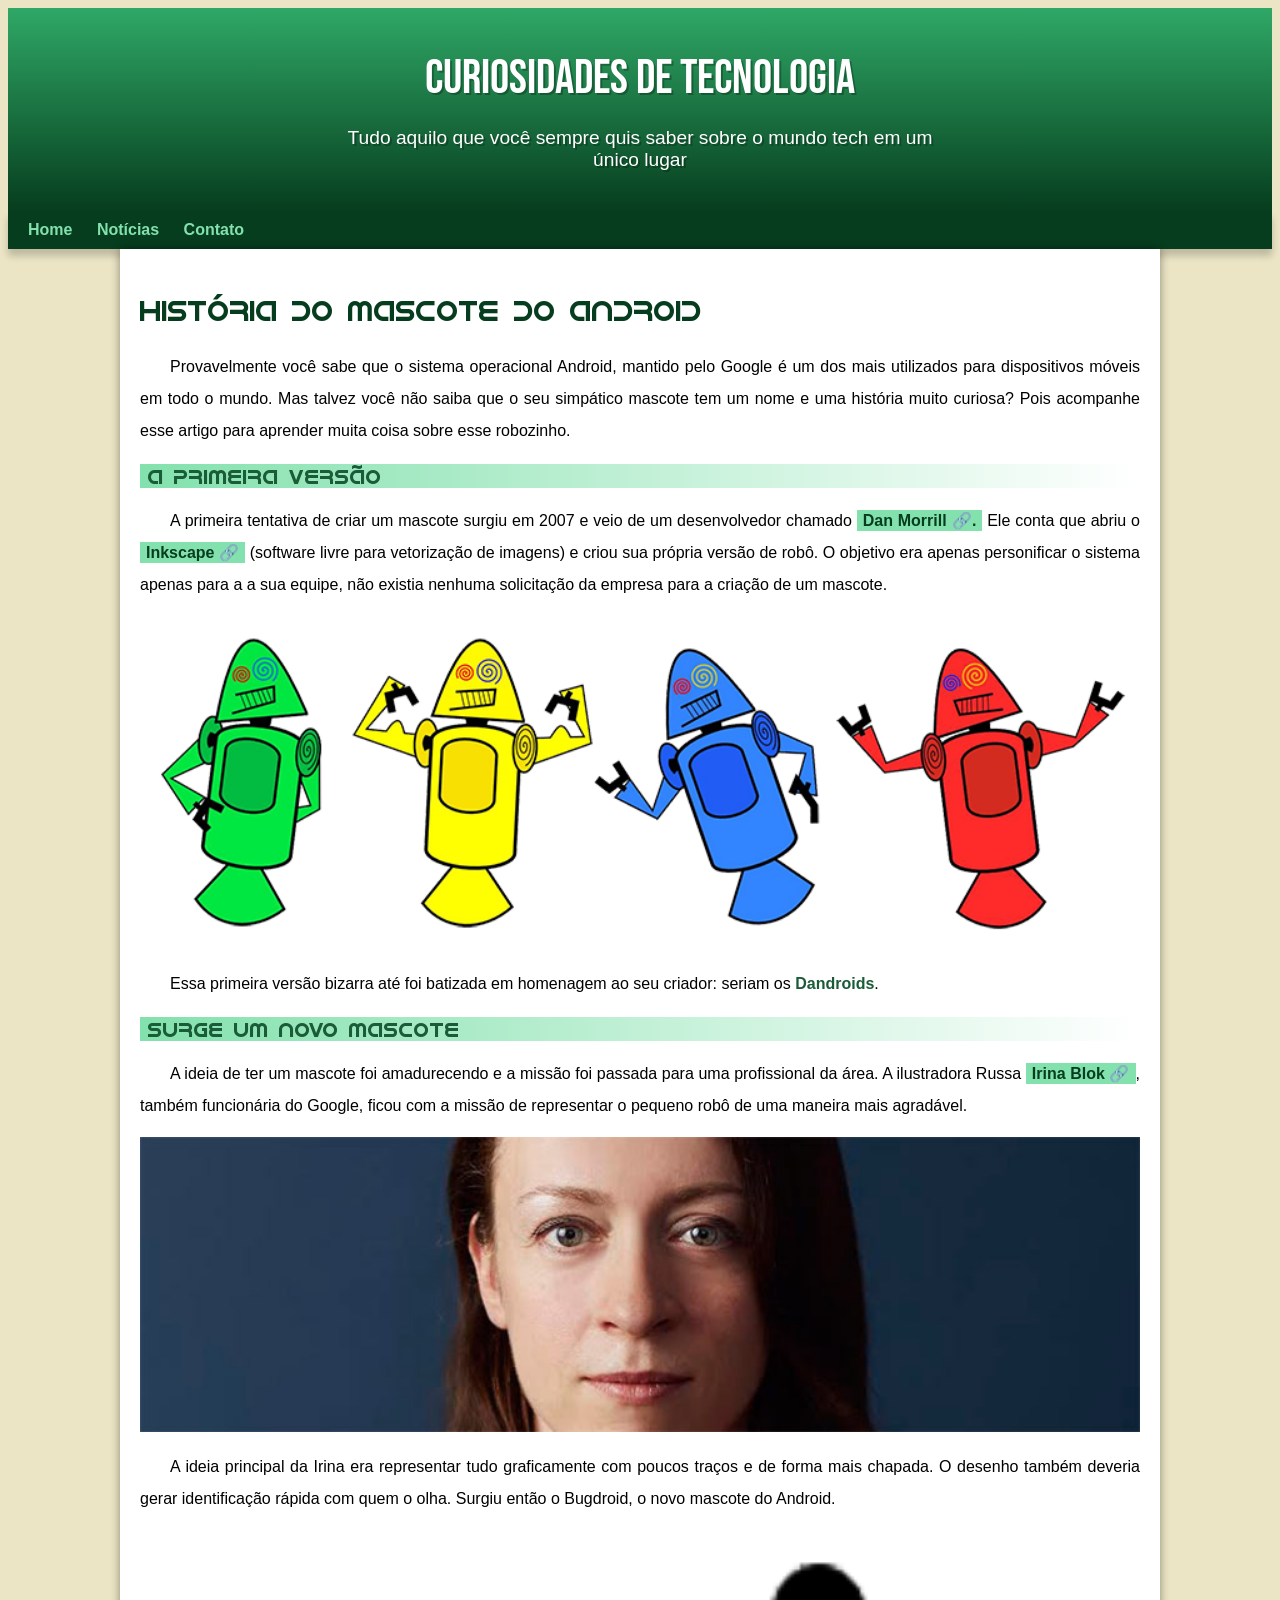
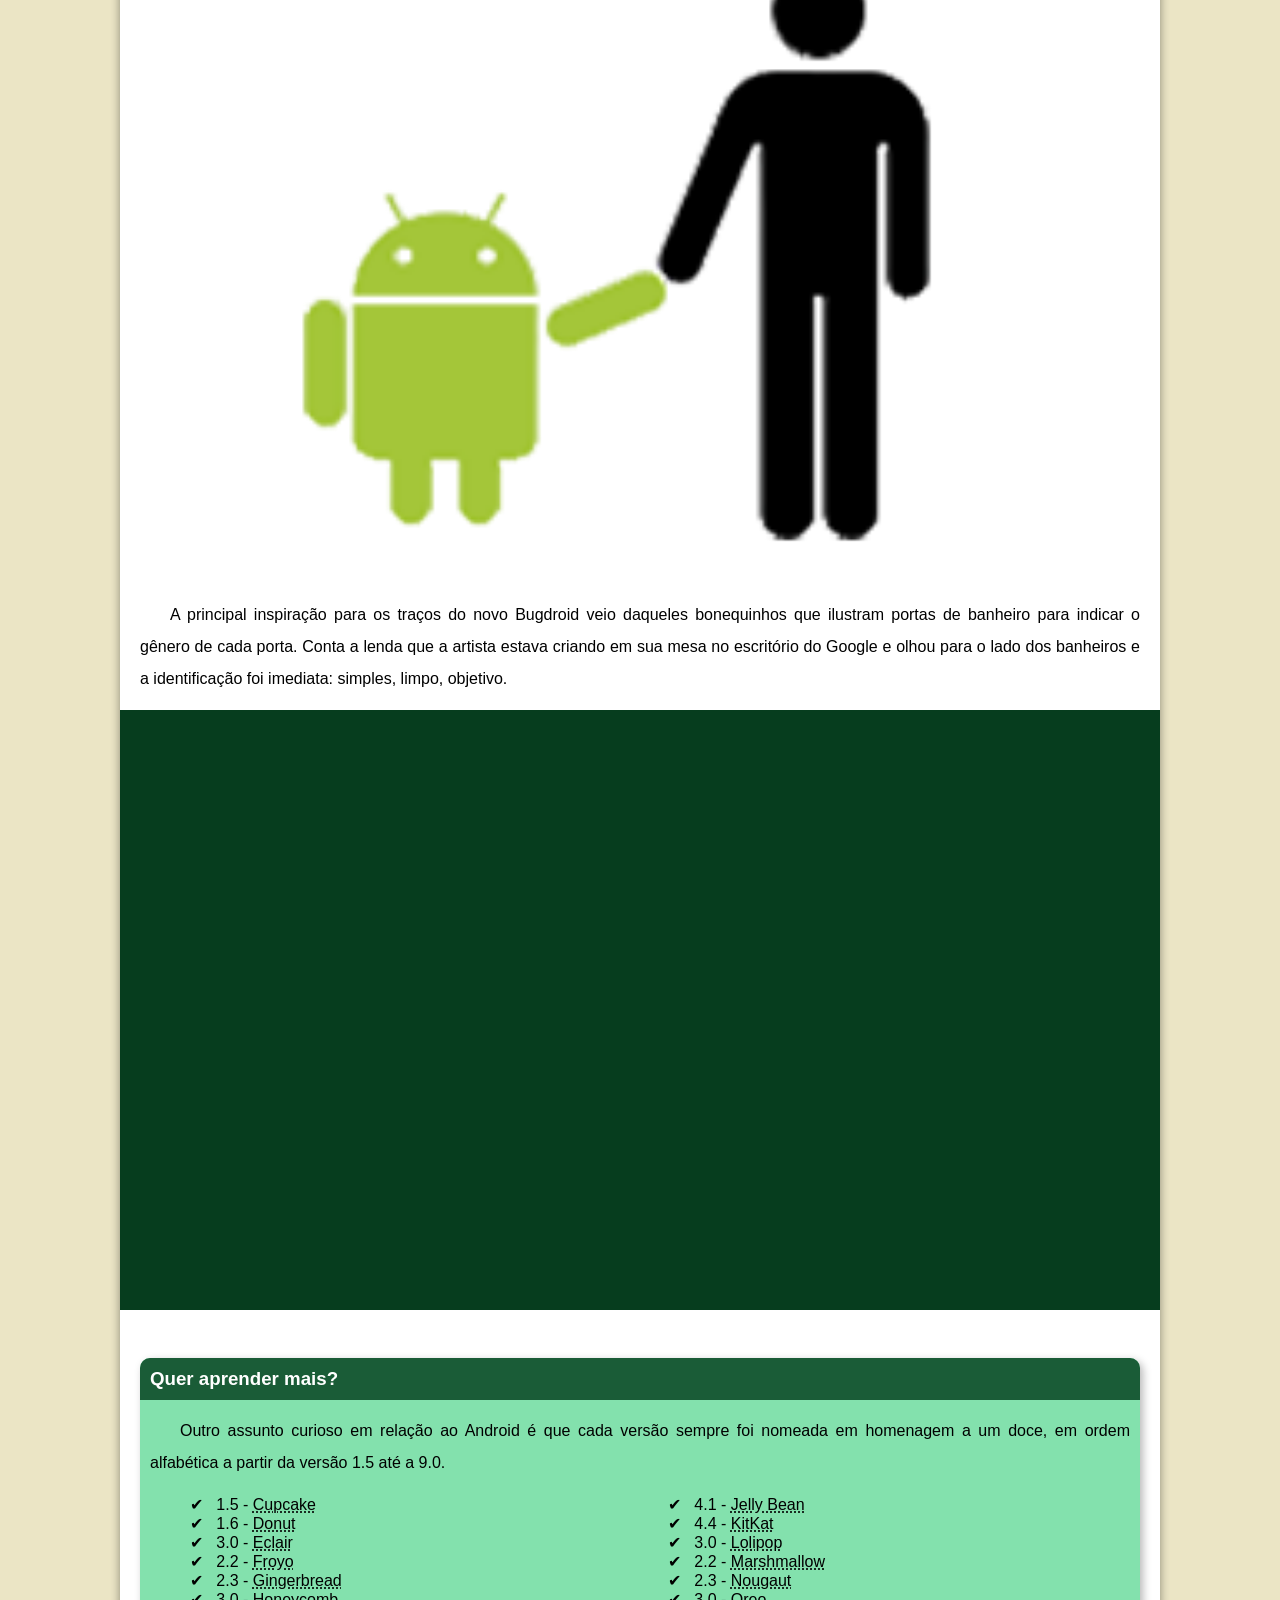
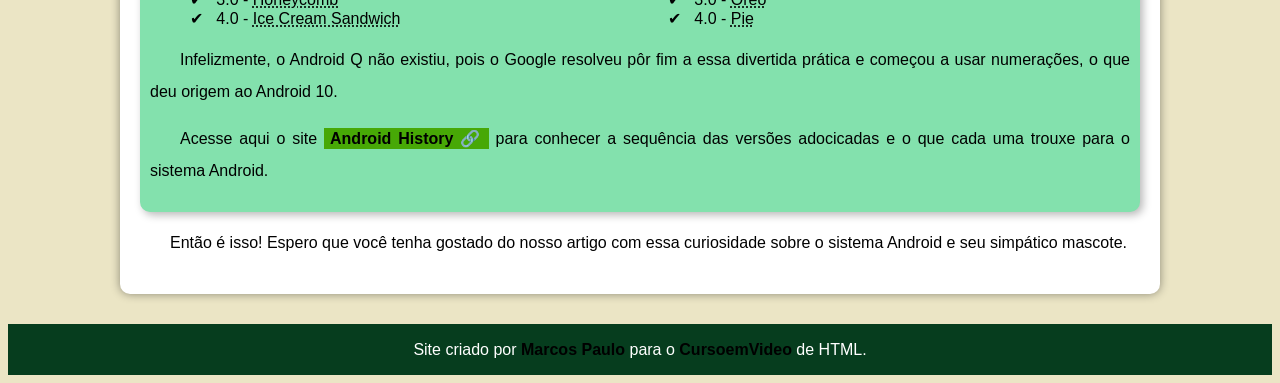
==== commit 33e4c4e8: "Update index.html" ====
--- a/index.html
+++ b/index.html
@@ -16,8 +16,7 @@
     <nav>
       <a href="">Home</a>
       <a href="">Notícias</a>
-      <a href="">Curiosidades</a>
-      <a href="">Fale Conosco</a>
+      <a href="">Contato</a>
     </nav>
     <main>
       <article>
--- a/style.css
+++ b/style.css
@@ -182,10 +182,10 @@
 }
 
 aside a {
-  background-color: rgb(2, 112, 112);
-  text-decoration: none;
-  font-weight: bold;
-  color: aqua;
+  background-color: rgb(71, 168, 6);
+  text-decoration: none;
+  font-weight: bold;
+  color: black;
   padding: 2px 6px;
 }
 
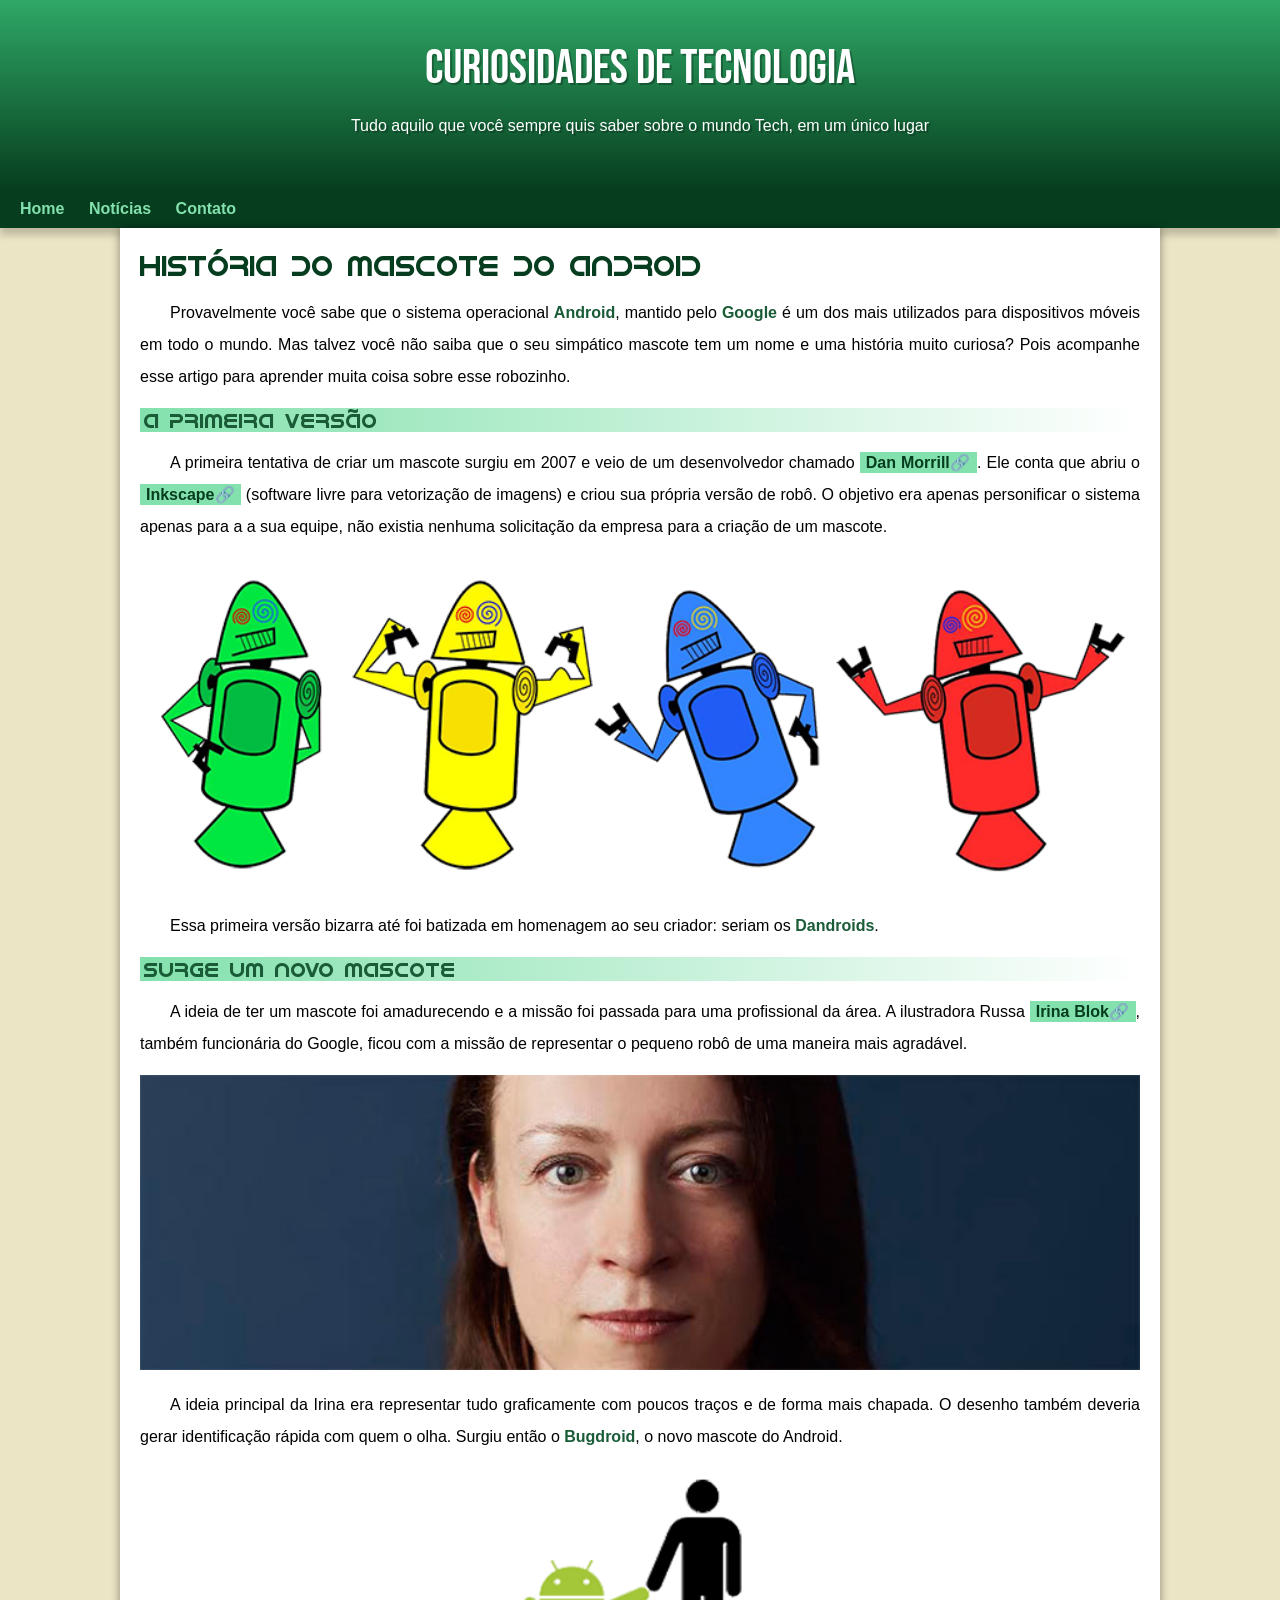
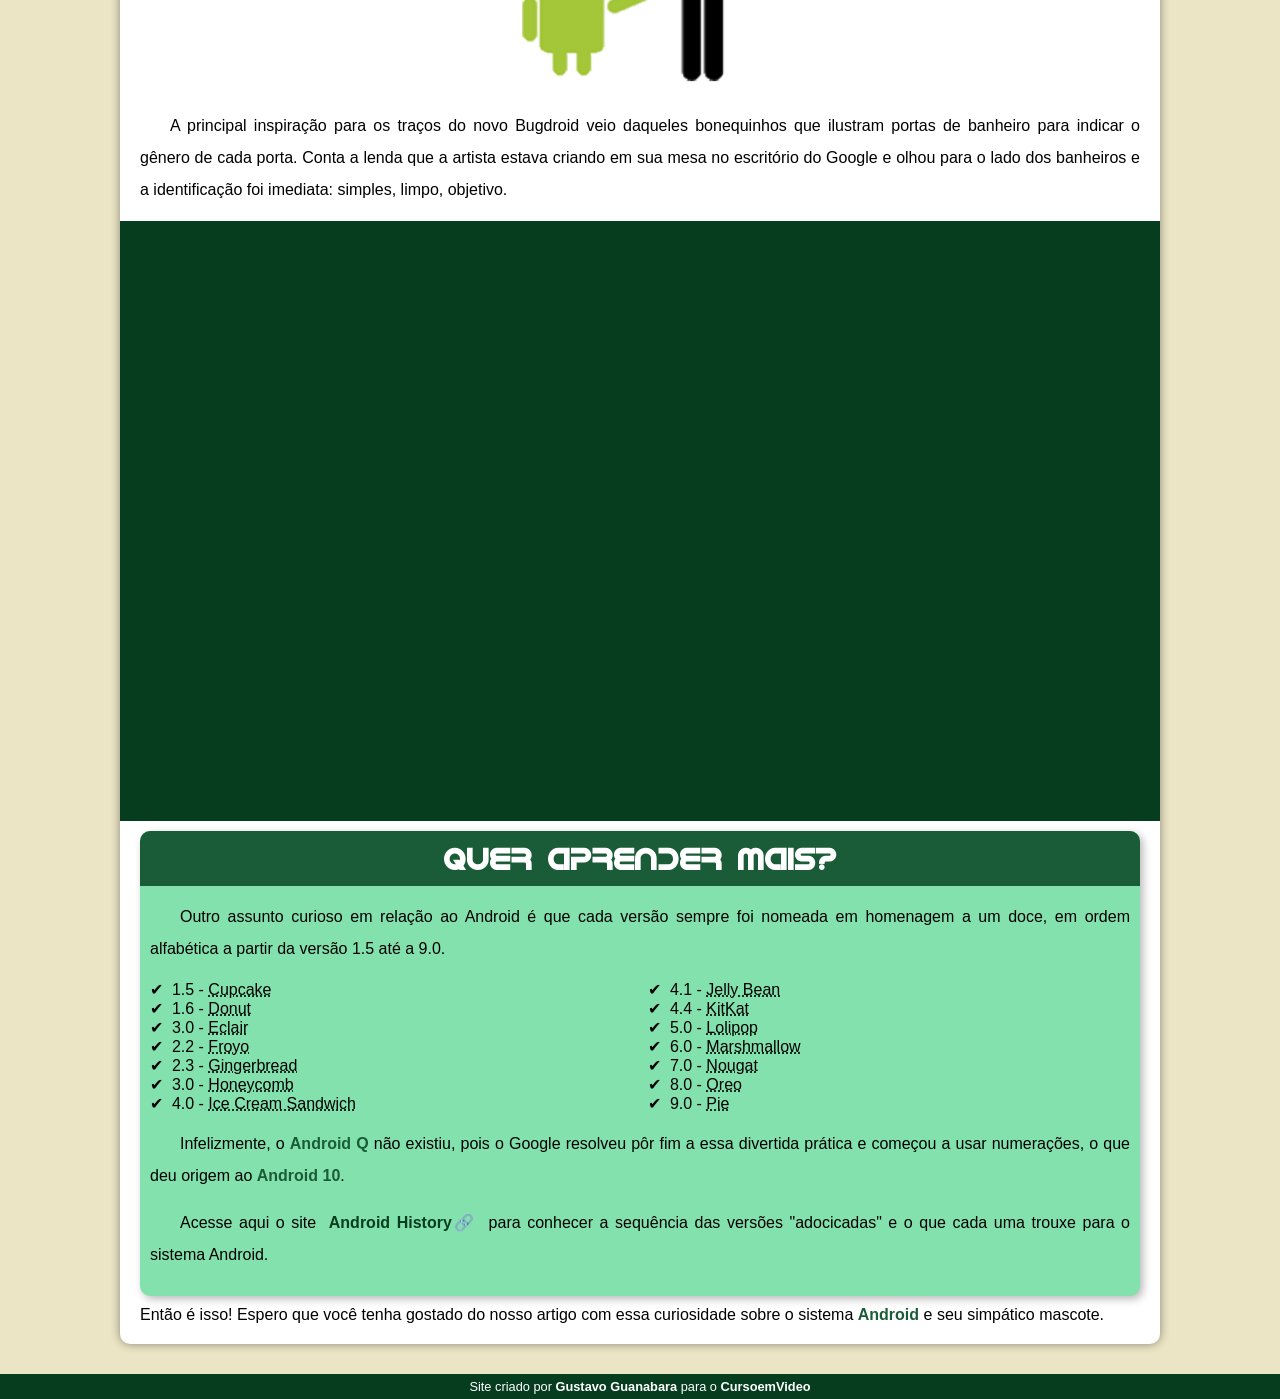
==== commit 5074d261: "Novo Site" ====
--- a/index.html
+++ b/index.html
@@ -1,101 +1,94 @@
 <!DOCTYPE html>
 <html lang="pt-br">
 <head>
-  <meta charset="UTF-8">
-  <meta http-equiv="X-UA-Compatible" content="IE=edge">
-  <meta name="viewport" content="width=device-width, initial-scale=1.0">
-  <link rel="stylesheet" href="style.css">
-  <link rel="shortcut icon" href="pacote-projeto-d010/imagens/favicon.ico" type="image/x-icon">
-  <title>Como surgiu o mascote do android</title>
+    <meta charset="UTF-8">
+    <meta name="viewport" content="width=device-width, initial-scale=1.0">
+    <title>Como surgiu o mascote do Android?</title>
+    <link rel="shortcut icon" href="imagens/favicon.ico" type="image/x-icon">
+    <link rel="stylesheet" href="style.css">
 </head>
 <body>
     <header>
-      <h1>CURIOSIDADES DE TECNOLOGIA</h1>
-      <p>Tudo aquilo que você sempre quis saber sobre o mundo tech em um <br>único lugar</p>
+        <h1>Curiosidades de Tecnologia</h1>
+        
+        <p>Tudo aquilo que você sempre quis saber sobre o mundo Tech, em um único lugar</p>
     </header>
-    <nav>
-      <a href="">Home</a>
-      <a href="">Notícias</a>
-      <a href="">Contato</a>
-    </nav>
-    <main>
-      <article>
-
-        <h1>História do Mascote do Android</h1>
-
-        <p>Provavelmente você sabe que o sistema operacional Android, mantido pelo Google é um dos mais utilizados para dispositivos móveis em todo o mundo. Mas talvez você não saiba que o seu simpático mascote tem um nome e uma história muito curiosa? Pois acompanhe esse artigo para aprender muita coisa sobre esse robozinho.
-        </p>
-
-        <h2>A primeira versão</h2>
-
-        <p>A primeira tentativa de criar um mascote surgiu em 2007 e veio de um desenvolvedor chamado <a class="link-normal" href="https://adrenaline.com.br/noticias/v/14137/conheca-o-primeiro-mascote-do-android" target="_blank"><span>Dan Morrill &#x1F517;.</span></a> Ele conta que abriu o <a class="link-normal" href="https://inkscape.org/pt-br/" target="_blank"><span>Inkscape &#x1F517;</span></a> (software livre para vetorização de imagens) e criou sua própria versão de robô. O objetivo era apenas personificar o sistema apenas para a a sua equipe, não existia nenhuma solicitação da empresa para a criação de um mascote.</p>
 
 
+<nav>
+    <a href="#">Home</a>
+    <a href="#">Notícias</a>
+    <a href="#">Contato</a>
+</nav>
+
+<main>
+    <article>
+        <h1>História do Mascote do Android</h1>
+        
+        <p>Provavelmente você sabe que o sistema operacional <strong>Android</strong>, mantido pelo <strong>Google</strong> é um dos mais utilizados para dispositivos móveis em todo o mundo. Mas talvez você não saiba que o seu simpático mascote tem um nome e uma história muito curiosa? Pois acompanhe esse artigo para aprender muita coisa sobre esse robozinho.</p>
+        
+        <h2>A primeira versão</h2>
+        
+        <p>A primeira tentativa de criar um mascote surgiu em 2007 e veio de um desenvolvedor chamado <a href="https://androidcommunity.com/dan-morrill-shows-us-the-android-mascot-that-almost-was-20130103/" target="_blank" class="externo">Dan Morrill</a>. Ele conta que abriu o <a href="https://inkscape.org/pt-br/" target="_blank" class="externo">Inkscape</a> (software livre para vetorização de imagens) e criou sua própria versão de robô. O objetivo era apenas personificar o sistema apenas para a a sua equipe, não existia nenhuma solicitação da empresa para a criação de um mascote.</p>
+        
         <picture>
-          <source media="(max-width: 500px)" srcset="pacote-projeto-d010/imagens/dan-droids-pq.png">
-          <img src="pacote-projeto-d010/imagens/dan-droids.png" alt="Dandroids">
+            <source media="(max-width: 600px)" srcset="imagens/dan-droids-pq.png">
+            <img src="imagens/dan-droids.png" alt="Primeiro mascote do Android">
         </picture>
+        
+        <p>Essa primeira versão bizarra até foi batizada em homenagem ao seu criador: seriam os <strong>Dandroids</strong>.</p>
+        
+        <h2>Surge um novo mascote</h2>
+        
+        <p>A ideia de ter um mascote foi amadurecendo e a missão foi passada para uma profissional da área. A ilustradora Russa <a href="https://www.irinablok.com/android" target="_blank" class="externo">Irina Blok</a>, também funcionária do Google, ficou com a missão de representar o pequeno robô de uma maneira mais agradável.</p>
+        
+        <picture>
+            <source media="(max-width: 600px)" srcset="imagens/irina-blok-pq.jpg">
+            <img src="imagens/irina-blok.jpg" alt="Irina Blok">
+        </picture>
+        
 
-        <p>Essa primeira versão bizarra até foi batizada em homenagem ao seu criador: seriam os <strong>Dandroids</strong>.</p>
-
-        <h2>Surge um novo mascote</h2>
-
-        <p>A ideia de ter um mascote foi amadurecendo e a missão foi passada para uma profissional da área. A ilustradora Russa <a href="https://en.wikipedia.org/wiki/Irina_Blok" target="_blank" class="link-normal"> <span>Irina Blok &#x1F517;</span></a>, também funcionária do Google, ficou com a missão de representar o pequeno robô de uma maneira mais agradável.</p>
-
-        <picture>
-          <source media="(max-width: 500px)" srcset="pacote-projeto-d010/imagens/irina-blok-pq.jpg">
-          <img src="pacote-projeto-d010/imagens/irina-blok.jpg" alt="Irina Blok">
-        </picture>
-
-        <p>A ideia principal da Irina era representar tudo graficamente com poucos traços e de forma mais chapada. O desenho também deveria gerar identificação rápida com quem o olha. Surgiu então o Bugdroid, o novo mascote do Android.</p>
-
-        <img src="pacote-projeto-d010/imagens/bugdroid.png" alt="Imagem Bugdroid" class="imgpequena">
-
+        <p>A ideia principal da Irina era representar tudo graficamente com poucos traços e de forma mais chapada. O desenho também deveria gerar identificação rápida com quem o olha. Surgiu então o <strong>Bugdroid</strong>, o novo mascote do Android.</p>
+        
+        <img src="imagens/bugdroid.png" class="pequena" alt="Bugdroid">
+        
         <p>A principal inspiração para os traços do novo Bugdroid veio daqueles bonequinhos que ilustram portas de banheiro para indicar o gênero de cada porta. Conta a lenda que a artista estava criando em sua mesa no escritório do Google e olhou para o lado dos banheiros e a identificação foi imediata: simples, limpo, objetivo.</p>
-
+        
         <div class="video">
-          <iframe width="980" height="500" src="https://www.youtube.com/embed/l2UDgpLz20M" title="YouTube video player" frameborder="0" allow="accelerometer; autoplay; clipboard-write; encrypted-media; gyroscope; picture-in-picture" allowfullscreen></iframe>
+            <iframe width="560" height="315" src="https://www.youtube.com/embed/l2UDgpLz20M?si=5vD81H36erDe_oas" title="YouTube video player" frameborder="0" allow="accelerometer; autoplay; clipboard-write; encrypted-media; gyroscope; picture-in-picture; web-share" referrerpolicy="strict-origin-when-cross-origin" allowfullscreen></iframe>
         </div>
-
-        <br>
+        
         <aside>
             <h3>Quer aprender mais?</h3>
-
+            
             <p>Outro assunto curioso em relação ao Android é que cada versão sempre foi nomeada em homenagem a um doce, em ordem alfabética a partir da versão 1.5 até a 9.0.</p>
-
             
-
-             
-                <ul>
-                  <li> 1.5 - <abbr title="Bolo">Cupcake</abbr></li>
-                  <li> 1.6 - <abbr title="Rosquinha">Donut</abbr></li>
-                  <li> 3.0 - <abbr title="Bomba de Chocolate">Eclair</abbr></li>
-                  <li> 2.2 - <abbr title="Iogurte Gelado">Froyo</abbr></li>
-                  <li> 2.3 - <abbr title="Biscoito">Gingerbread</abbr></li>
-                  <li> 3.0 - <abbr title="Favo de Mel">Honeycomb</abbr></li>
-                  <li> 4.0 - <abbr title="Sanduíche de Sorvete">Ice Cream Sandwich</abbr></li>                             
-                  <li> 4.1 - <abbr title="Jujuba">Jelly Bean</abbr></li>
-                  <li> 4.4 - <abbr title="KitKat">KitKat</abbr></li>
-                  <li> 3.0 - <abbr title="Pirulito">Lolipop</abbr></li>
-                  <li> 2.2 - <abbr title="Marshmallow">Marshmallow</abbr></li>
-                  <li> 2.3 - <abbr title="Torrone">Nougaut</abbr></li>
-                  <li> 3.0 - <abbr title="Bolacha Oreo">Oreo</abbr></li>
-                  <li> 4.0 - <abbr title="Torta">Pie</abbr></li>
-                </ul>
-              
-
-            </div>
-            <p>Infelizmente, o Android Q não existiu, pois o Google resolveu pôr fim a essa divertida prática e começou a usar numerações, o que deu origem ao Android 10.</p>
-            <p>Acesse aqui o site <a href="https://tecnoblog.net/responde/o-que-e-android-conheca-a-historia-do-sistema-operacional-movel-mais-popular-do-mundo/" target="_blank">Android History &#x1F517;</a> para conhecer a sequência das versões adocicadas e o que cada uma trouxe para o sistema Android.</p>
+            <ul>
+                <li>1.5 - <abbr title="Bolo de Copo">Cupcake</abbr></li>
+                <li>1.6 - <abbr title="Rosquinha">Donut</abbr></li>
+                <li>3.0 - <abbr title="Bomba">Eclair</abbr></li>
+                <li>2.2 - <abbr title="Iogurte Gelado">Froyo</abbr></li>
+                <li>2.3 - <abbr title="Biscoito de Gengibre">Gingerbread</abbr></li>
+                <li>3.0 - <abbr title="Favo de Mel">Honeycomb</abbr></li>
+                <li>4.0 - <abbr title="Sanduíche de Sorvete">Ice Cream Sandwich</abbr></li> 
+                <li>4.1 - <abbr title="Jujuba">Jelly Bean</abbr></li>
+                <li>4.4 - <abbr title="KitKat">KitKat</abbr></li>
+                <li>5.0 - <abbr title="Pirulito">Lolipop</abbr></li>
+                <li>6.0 - <abbr title="Marshmallow">Marshmallow</abbr></li>
+                <li>7.0 - <abbr title="Torrone">Nougat</abbr></li>
+                <li>8.0 - <abbr title="Oreo">Oreo</abbr></li>
+                <li>9.0 - <abbr title="Torta">Pie</abbr></li>
+            </ul>
+            
+            <p>Infelizmente, o <strong>Android Q</strong> não existiu, pois o Google resolveu pôr fim a essa divertida prática e começou a usar numerações, o que deu origem ao <strong>Android 10</strong>.</p>
+            
+            <p>Acesse aqui o site <a href="https://www.geeksforgeeks.org/android/history-of-android/" target="_blank" class="externo">Android History</a> para conhecer a sequência das versões "adocicadas" e o que cada uma trouxe para o sistema Android.</p>
         </aside>
-        <p>Então é isso! Espero que você tenha gostado do nosso artigo com essa curiosidade sobre o sistema Android e seu simpático mascote.</p>
-      </article>
-    </main>
-
-    
-    <footer>
-      
-      <p>Site criado por <a style="color: black;" class="link-normal" href="https://www.linkedin.com/in/murilo-nunes-dos-santos-3422a0140/" target="_blank">Marcos Paulo</a> para o <a style="color: black;" class="link-normal" href="https://www.cursoemvideo.com/" target="_blank">CursoemVideo</a> de HTML.</p>
-    </footer>
+        
+        Então é isso! Espero que você tenha gostado do nosso artigo com essa curiosidade sobre o sistema <strong>Android</strong> e seu simpático mascote.
+    </article>
+</main>
+         
+<footer>Site criado por <a href="https://gustavoguanabara.github.io/" target="_blank">Gustavo Guanabara</a> para o <a href="https://www.youtube.com/@cursoemvideo" target="_blank">CursoemVideo</a></footer>
 </body>
 </html>
--- a/style.css
+++ b/style.css
@@ -1,218 +1,207 @@
 @charset "UTF-8";
 
-
-
 @import url('https://fonts.googleapis.com/css2?family=Bebas+Neue&display=swap');
 
-
 @font-face {
-  font-family: 'Android';
-  src: url(pacote-projeto-d010/fontes/idroid.otf) format('opentype');
+    font-family: 'Android';
+    src: url('fontes/idroid.otf') format('opentype');
+    font-weight: normal;
 }
 
 :root {
-   --cor0: #ebe5c5;
-   --cor1: #83e1ad;
-   --cor2: #3ddc84;
-   --cor3: #2fa866;
-   --cor4: #1a5c37;
-   --cor5: #063d1e;
-
-   --fonte-padrao: Arial, Verdana, Helvetica, sans-serif;
-   --fonte-destaque: 'Bebas Neue', sans-serif;
-   --fonte-android: 'Android', cursive;
+    --cor0: #ebe5c5;
+    --cor1: #83e1ad;
+    --cor2: #3ddc84;
+    --cor3: #2fa866;
+    --cor4: #1a5c37;
+    --cor5: #063d1e;
+
+    --fonte-padrao: Arial, Verdana, Helvetica, sans-serif;
+    --fonte-destaque: "Bebas Neue",  cursive;
+    --fonte-android: 'Android', cursive;
+}
+
+* {
+    margin: 0px;
+    padding: 0px;
 }
 
 body {
-  background-color: var(--cor0);
-  font-family: var(--fonte-padrao);
+    background-color: var(--cor0);
+    font-family: var(--fonte-padrao);
 }
 
 a.externo::after {
-  content: '\00A0\1F517';
+    content: '\1F517';
 }
 
 header {
-  background-image: linear-gradient(to bottom, var(--cor3), var(--cor5));
-  min-height: 150px;
-  text-align: center;
-  padding-top: 10px;
-  padding-bottom: 10px;
+    background-image: linear-gradient(to bottom, var(--cor3), var(--cor5));
+    min-height: 150px;
+    text-align: center;
+    padding-top: 40px;
 }
 
 header > h1 {
-  color: white;
-  font-family: var(--fonte-destaque);
-  margin-bottom: 20px;
-  font-size: 3em;
-  font-weight: normal;
-  text-shadow: 2px 2px 0px rgba(0, 0, 0, 0.267);
+    color: white;
+    font-family: var(--fonte-destaque);
+    font-size: 3em;
+    font-weight: normal;
+    margin-bottom: 20px;
+    text-shadow: 2px 2px 0px rgba(0, 0, 0, 0.267);
 }
 
 header > p {
-  font-family: var(--fonte-padrao);
-  font-size: 1.2em;
-  color: white;  
-  max-width: 600px;
-  padding-right: 10px;
-  padding-left: 10px;
-  margin: auto;
-  margin-bottom: 30px;
-  text-shadow: 2px 2px 0px rgba(0, 0, 0, 0.267);
+    color: white;
+    max-width: 600px;
+    padding-right: 10px;
+    padding-left: 10px;
+    margin: auto;
+    margin-bottom: 20px;
+    text-shadow: 2px 2px 0px rgba(0, 0, 0, 0.267);
 }
 
 nav {
-  background-color: var(--cor5);
-  padding: 10px;
-  box-shadow: 0px 7px 7px rgba(0, 0, 0, 0.192);
+    background-color: var(--cor5);
+    padding: 10px;
+    box-shadow: 0px 7px 7px rgba(0, 0, 0, 0.192);
 }
 
 nav > a {
-  color: var(--cor1);
-  padding: 10px;
-  text-decoration: none;
-  font-weight: bold;
-  border-radius: 5px;
-  transition-duration: 0.5s;
+    color: var(--cor1);
+    padding: 10px;
+    border-radius: 5px;
+    text-decoration: none;
+    font-weight: bold;
+    transition-duration: .5s;
 }
 
 nav > a:hover {
-  background-color: var(--cor3);
-  color: var(--cor5);
+    background-color: var(--cor3);
+    color: var(--cor5);
 }
 
 main {
-  background-color: white;
-  min-width: 300px;
-  max-width: 1000px;
-  margin: auto;
-  margin-bottom: 30px;
-  padding: 20px;
-  box-shadow: 0px 0px 10px rgba(0, 0, 0, 0.411);
-  border-bottom-left-radius: 10px;
-  border-bottom-right-radius: 10px;
+    min-width: 300px;
+    max-width: 1000px;
+    margin: auto;
+    margin-bottom: 30px;
+    padding: 20px;
+    background-color: white;
+    box-shadow: 0px 0px 10px rgba(0, 0, 0, 0.418);
+    border-bottom-left-radius: 10px;
+    border-bottom-right-radius: 10px;
 }
 
 main h1 {
-  color: var(--cor5);
-  font-family: var(--fonte-android);
-  font-weight: normal;
-  font-size: 1.8em;
+    color: var(--cor5);
+    font-family: var(--fonte-android);
+    font-weight: normal;
+    font-size: 1.8em;
 }
 
 main h2 {
-  font-family: var(--fonte-android);
-  color: var(--cor4);
-  font-size: 1.3em;
-  font-weight: normal;
-  background-image: linear-gradient(to right, var(--cor1), transparent);
-  text-indent: 8px;
+    font-family: var(--fonte-android);
+    color: var(--cor4);
+    font-size: 1.3em;
+    font-weight: normal;
+    background-image: linear-gradient(to right, var(--cor1), transparent);
+    text-indent: 4px;
 }
 
 main p {
-  margin: 15px 0px;
-  text-align: justify;
-  text-indent: 30px;
-  font-size: 1em;
-  line-height: 2em;
+    margin: 15px 0px;
+    text-align: justify;
+    text-indent: 30px;
+    line-height: 2em;
 }
 
 main strong {
-  color: var(--cor4);
-  font-weight: bold;
+    color: var(--cor4);
+    font-weight: bold;
 }
 
 main a {
-  text-decoration: none;
-  font-weight: bold;
-  color: var(--cor5);
-  background-color: var(--cor1);
-  padding: 2px 6px;
+    background-color: var(--cor1);
+    text-decoration: none;
+    font-weight: bold;
+    color: var(--cor5);
+    padding: 2px 6px;
 }
 
 main a:hover {
-  color: var(--cor4);
+    text-decoration: underline;
+    color: var(--cor3);
 }
 
 main img {
-  width: 100%;
+    width: 100%;
 }
 
 main img.pequena {
-  max-width: 350px;
-  display: block;
-  margin: auto;
+    max-width: 350px;
+    display: block;
+    margin: auto;
 }
 
 div.video {
-  background-color: var(--cor5);
-  margin: 0px -20px 30px -20px;
-  padding: 20px;
-  padding-bottom: 58%;
-  position: relative;
+    background-color: var(--cor5);
+    margin-bottom: 30px;
+    margin: 0px -20px;
+    padding: 20px;
+    padding-bottom: 58%;
+    position: relative;
 }
 
 div.video > iframe {
-  position: absolute;
-  top: 5%;
-  left: 5%;
-  width: 90%;
-  height: 90%;
+    position: absolute;
+    top: 5%;
+    left: 5%;
+    width: 90%;
+    height: 90%;
 }
 
 aside {
-  background-color: var(--cor1);
-  padding: 10px;
-  border-radius: 10px;
-  box-shadow: 3px 3px 8px rgba(0, 0, 0, 0.281);
+    background-color: var(--cor1);
+    padding: 10px;
+    margin: 10px 0px;
+    border-radius: 10px;
+    box-shadow: 3px 3px 8px rgba(0, 0, 0, 0.281);
 }
 
 aside > ul {
-  list-style-type: '\2714\00A0\00A0';
-  list-style-position: inside;
-  columns: 2;
+    list-style-type: '\2714\00A0\00A0';
+    list-style-position: inside;
+    columns: 2;
 }
 
 aside > h3 {
-  background-color: var(--cor4);
-  color: white;
-  padding: 10px;
-  margin: -10px -10px 0px -10px;
-  border-radius: 10px 10px 0px 0px;
-}
-
-aside a {
-  background-color: rgb(71, 168, 6);
-  text-decoration: none;
-  font-weight: bold;
-  color: black;
-  padding: 2px 6px;
-}
-
-aside a:hover {
-  background-color: cornflowerblue;
-  color: white;
+    background-color: var(--cor4);
+    color: white;
+    font-family: var(--fonte-android);
+    font-size: 30px;
+    text-align: center;
+    padding: 10px;
+    margin: -10px -10px 0px -10px;
+    border-radius: 10px 10px 0px 0px;
 }
 
 footer {
-  background-color: var(--cor5);
-  color: white;
-  text-align: center;
-  font-size: 1em;
-  padding: 0.5px;
-}
-
-footer > p > a {
-  color: white;
-  font-weight: bold;
-  text-decoration: none;
+    background-color: var(--cor5);
+    color: white;
+    text-align: center;
+    font-size: 0.8em;
+    padding: 5px;
+}
+
+footer > a {
+    color: white;
+    font-weight: bolder;
+    text-decoration: none;
 }
 
 footer a:hover {
-  background-color: aqua;
-  color: var(--cor5);
-}
-
-  
-
-
+    text-decoration: underline;
+    color: var(--cor1);
+}
+    
